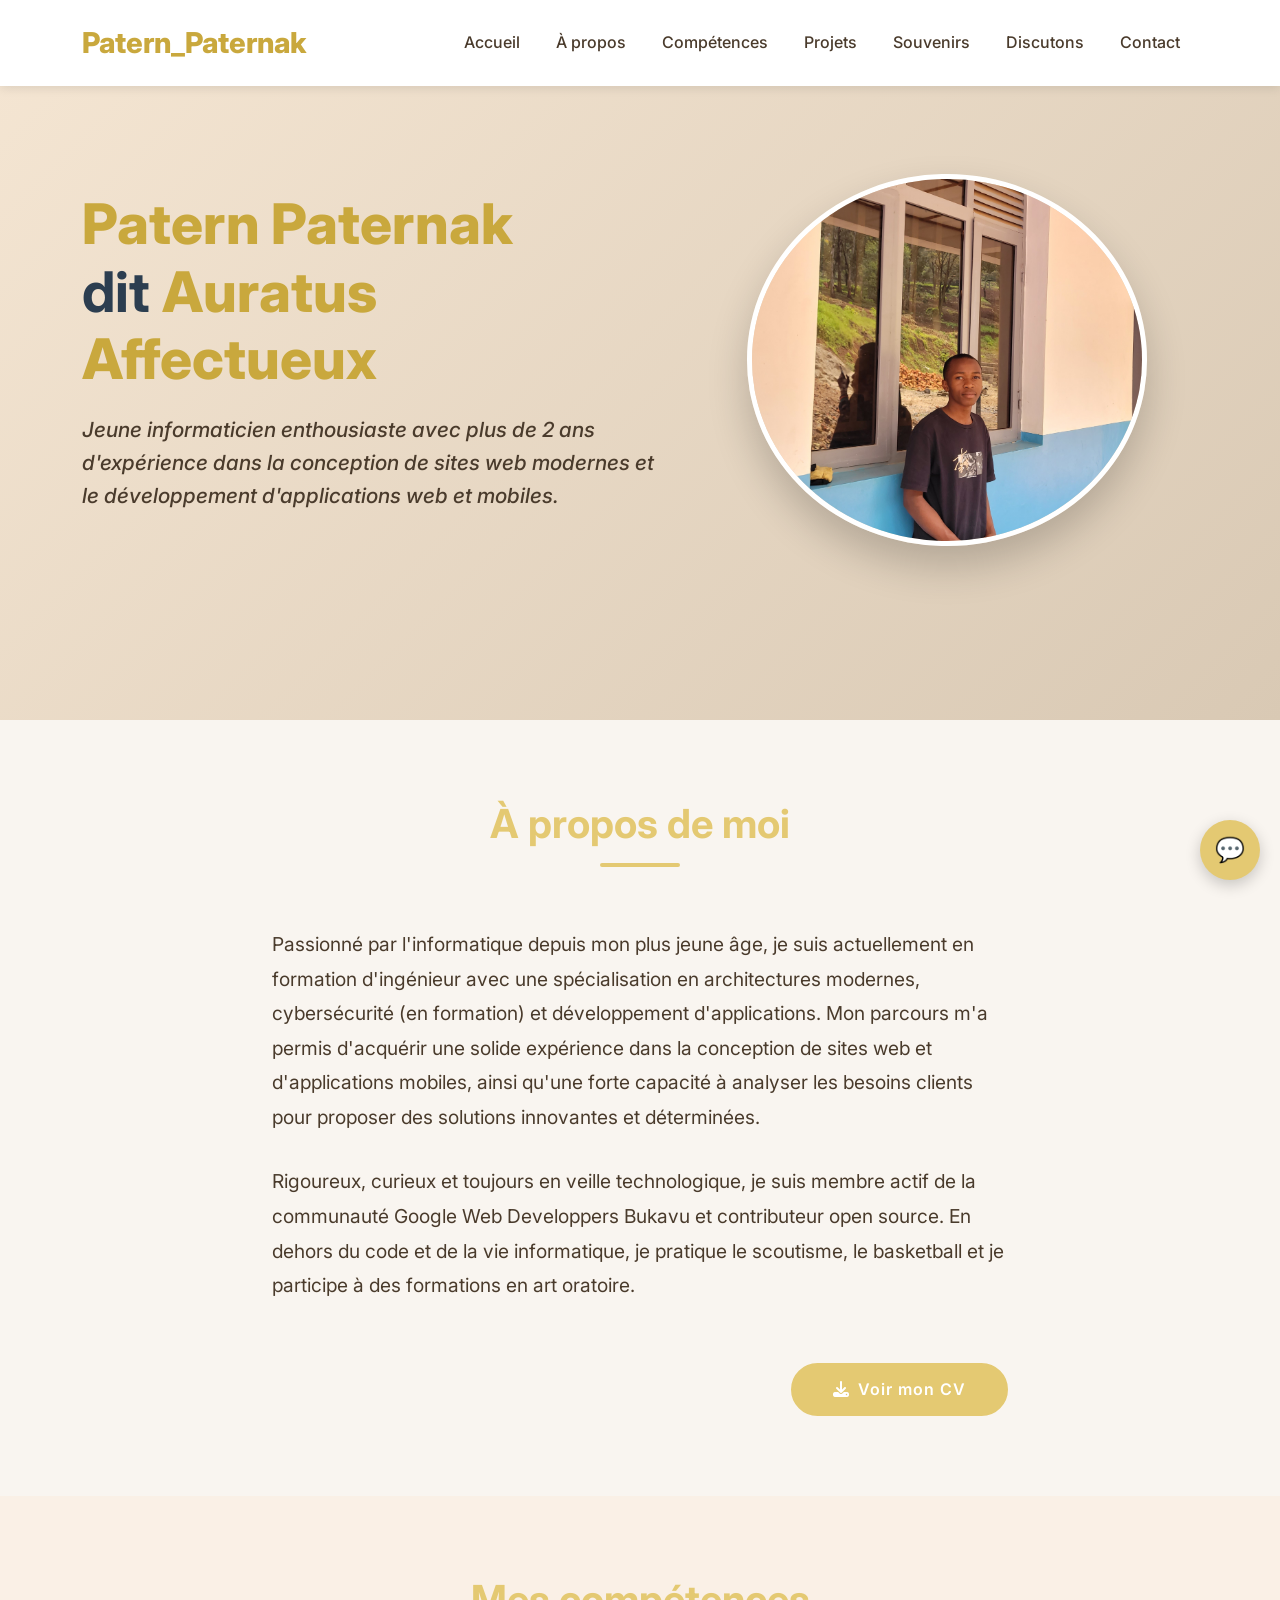
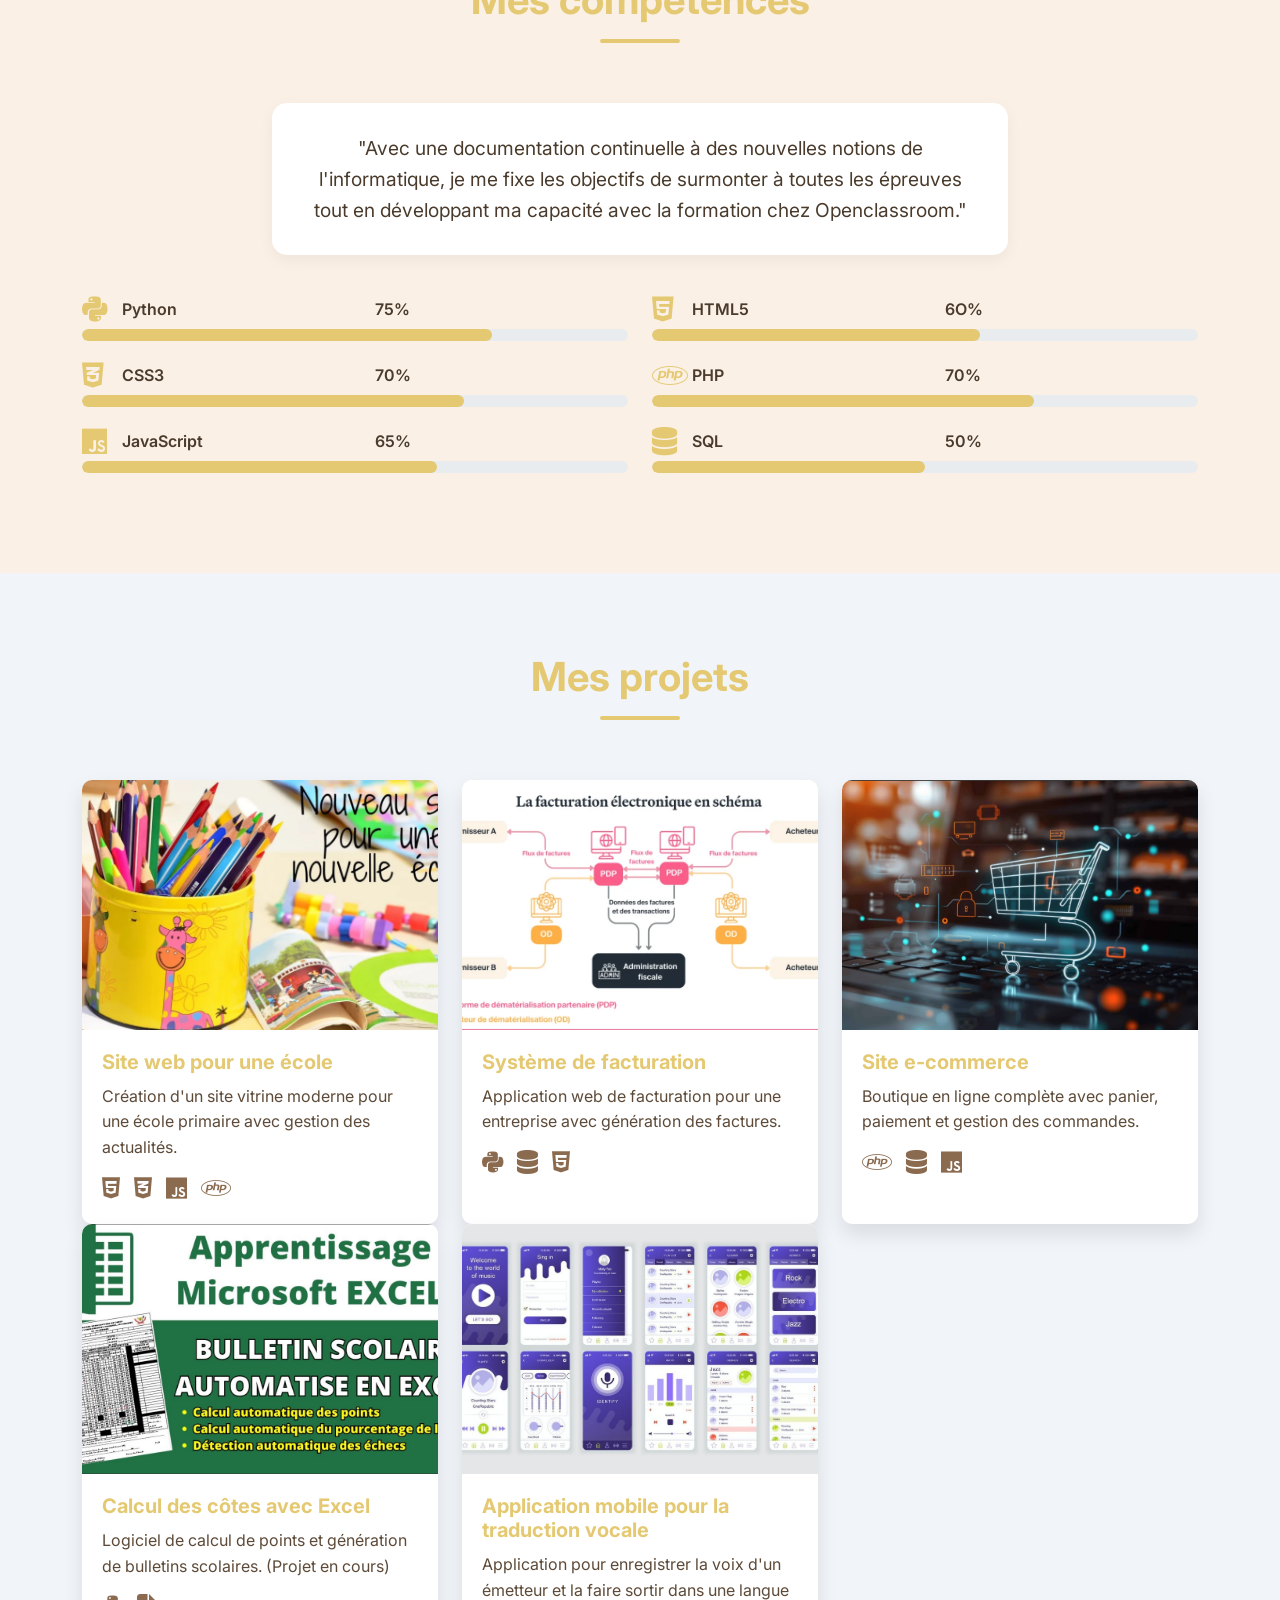
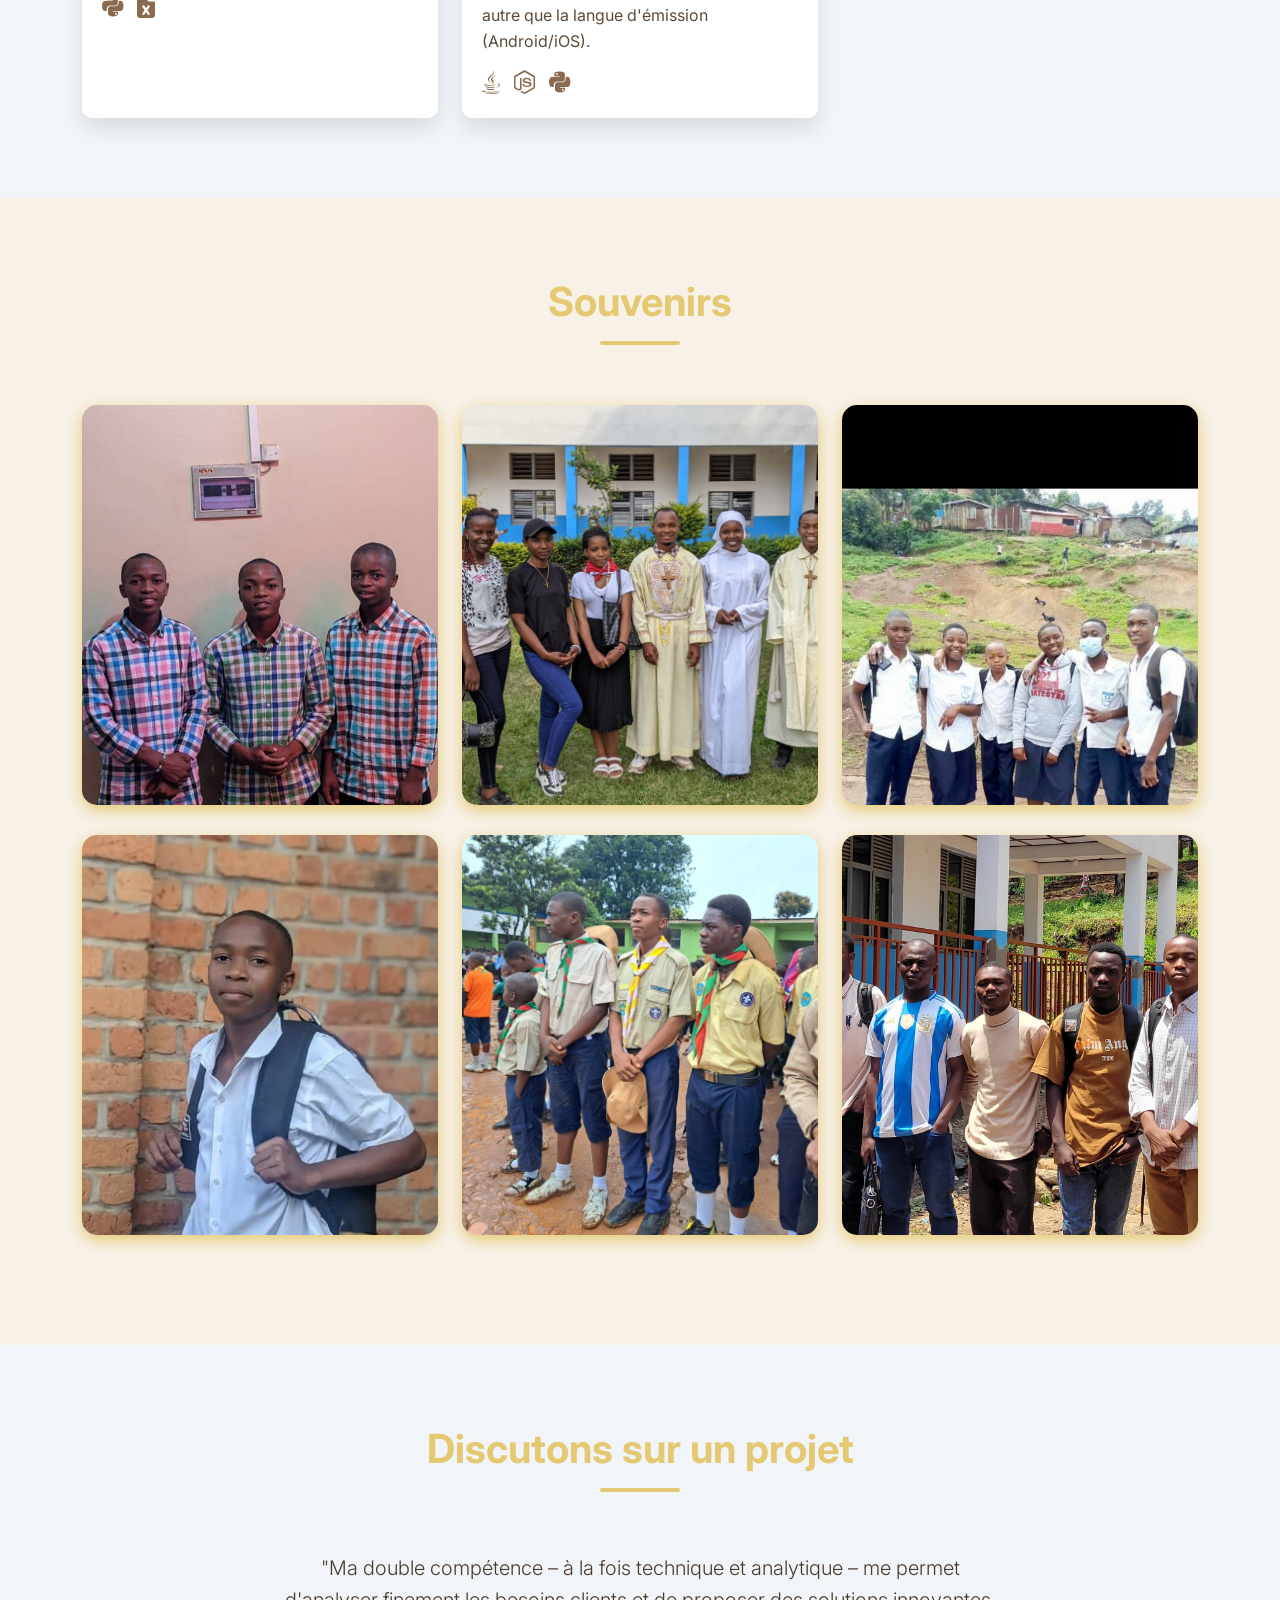
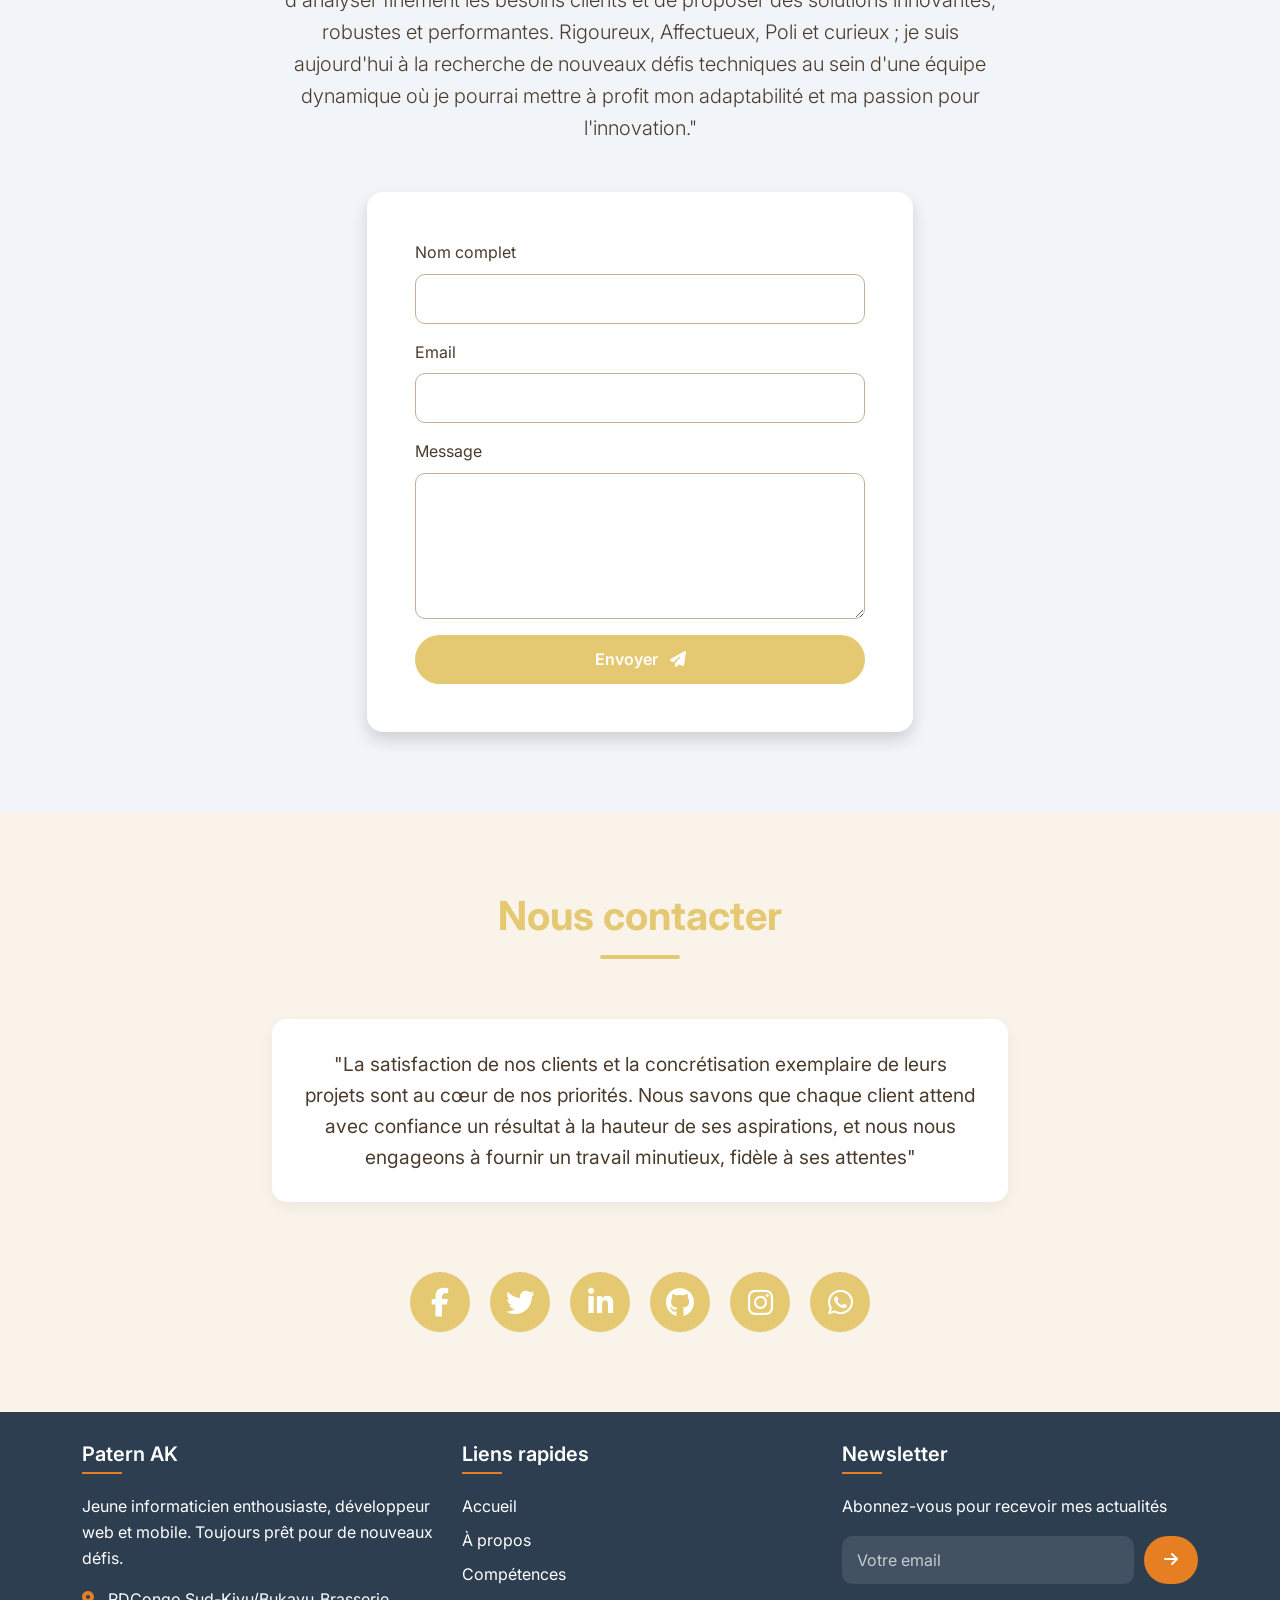
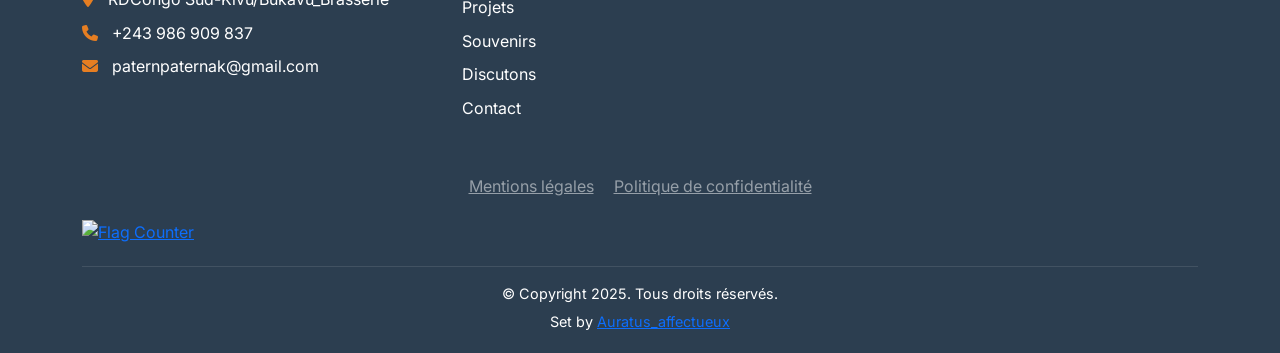
==== index.html @ 5455f9d3 "Add files via upload" ====
<!DOCTYPE html>
<html lang="fr">

<head>
    <meta charset="UTF-8">
    <meta name="viewport" content="width=device-width, initial-scale=1.0">
    <title>Auratus_affectueux</title>
    <!-- Bootstrap CSS -->
    <link href="https://cdn.jsdelivr.net/npm/bootstrap@5.3.0/dist/css/bootstrap.min.css" rel="stylesheet">
    <!-- Font Awesome -->
    <link rel="stylesheet" href="https://cdnjs.cloudflare.com/ajax/libs/font-awesome/6.4.0/css/all.min.css">
    <!-- Google Fonts (Inter) -->
    <link href="https://fonts.googleapis.com/css2?family=Inter:wght@300;400;600;700&display=swap" rel="stylesheet">
    <!-- AOS (Animate on Scroll) -->
    <link href="https://unpkg.com/aos@2.3.1/dist/aos.css" rel="stylesheet">
    <!-- Notre CSS personnalisé -->
    <link rel="stylesheet" href="style.css">
    <link rel="icon" type="image/png" href="gred.png">
    <style>
        /* Ajustement pour le bouton dans la section à propos */
        .apropos-container {
            position: relative;
        }

        .btn-cv-right {
            display: flex;
            justify-content: flex-end;
            margin-top: 30px;
        }

        .btn-cv {
            display: inline-block;
            background: var(--primary);
            color: #fff;
            padding: 12px 40px;
            border-radius: 50px;
            text-decoration: none;
            font-weight: 600;
            letter-spacing: 1px;
            border: 2px solid var(--primary);
            transition: var(--transition);
        }

        .btn-cv:hover {
            background: transparent;
            color: var(--primary);
        }

        /* Styles pour le chatbot */
        #chatbot {
            transition: all 0.3s ease;
        }

        .chat-message {
            margin: 5px;
            padding: 8px;
            border-radius: 10px;
            max-width: 80%;
        }

        .user-message {
            background: #e4c972;
            color: white;
            margin-left: auto;
            text-align: right;
        }

        .ai-message {
            background: #f1f5f9;
            color: #333;
            margin-right: auto;
        }
    </style>
</head>

<body>
    <!-- ===== NAVBAR ===== -->
    <nav class="navbar navbar-expand-lg fixed-top">
        <div class="container">
            <a class="navbar-brand" href="index.html">Patern_Paternak</a>
            <button class="navbar-toggler" type="button" data-bs-toggle="collapse" data-bs-target="#navbarNav">
                <span class="navbar-toggler-icon"></span>
            </button>
            <div class="collapse navbar-collapse" id="navbarNav">
                <ul class="navbar-nav ms-auto">
                    <li class="nav-item"><a class="nav-link" href="#accueil">Accueil</a></li>
                    <li class="nav-item"><a class="nav-link" href="#a-propos">À propos</a></li>
                    <li class="nav-item"><a class="nav-link" href="#competences">Compétences</a></li>
                    <li class="nav-item"><a class="nav-link" href="#projets">Projets</a></li>
                    <li class="nav-item"><a class="nav-link" href="#souvenirs">Souvenirs</a></li>
                    <li class="nav-item"><a class="nav-link" href="#discutons">Discutons</a></li>
                    <li class="nav-item"><a class="nav-link" href="#contact">Contact</a></li>
                </ul>
            </div>
        </div>
    </nav>

    <!-- ===== ACCUEIL ===== -->
    <section id="accueil">
        <div class="container">
            <div class="accueil-content">
                <div class="accueil-text" data-aos="fade-right">
                    <h1><span>Patern Paternak </span><br>dit <span>Auratus Affectueux</span></h1>
                    <p>Jeune informaticien enthousiaste avec plus de 2 ans d'expérience dans la conception de sites web
                        modernes et le développement d'applications web et mobiles.</p>
                </div>
                <div class="accueil-img" data-aos="fade-left">
                    <img src="profile.jpg" alt="Patern AK" class="img-fluid">
                </div>
            </div>
        </div>
    </section>

    <!-- ===== À PROPOS ===== -->
    <section id="a-propos" style="background: #f9f5f0; padding: 80px 0;">
        <div class="container">
            <h2 class="section-title">À propos de moi</h2>
            <div class="row justify-content-center">
                <div class="col-lg-8">
                    <div class="apropos-container" data-aos="fade-up">
                        <p style="font-size: 1.2rem; line-height: 1.8; margin-bottom: 30px;">
                            Passionné par l'informatique depuis mon plus jeune âge, je suis actuellement en formation
                            d'ingénieur avec une spécialisation en architectures modernes, cybersécurité (en formation)
                            et
                            développement d'applications. Mon parcours m'a permis d'acquérir une solide expérience dans
                            la conception de sites web et d'applications mobiles, ainsi qu'une forte capacité à analyser
                            les besoins clients pour proposer des solutions innovantes et déterminées.
                        </p>
                        <p style="font-size: 1.2rem; line-height: 1.8; margin-bottom: 30px;">
                            Rigoureux, curieux et toujours en veille technologique, je suis membre actif de la
                            communauté Google Web Developpers Bukavu et contributeur open source. En dehors du code et
                            de la vie informatique, je
                            pratique le scoutisme, le basketball et je participe à des formations en art oratoire.
                        </p>
                        <!-- Bouton CV aligné à droite -->
                        <div class="btn-cv-right">
                            <a href="moncv.html" class="btn-cv" target="_blank"><i class="fas fa-download me-2"></i>Voir
                                mon CV</a>
                        </div>
                    </div>
                </div>
            </div>
        </div>
    </section>

    <!-- ===== COMPÉTENCES ===== -->
    <section id="competences">
        <div class="container">
            <h2 class="section-title">Mes compétences</h2>
            <div class="row justify-content-center">
                <div class="col-lg-8 text-center" data-aos="fade-down">
                    <p class="competence-quote">
                        "Avec une documentation continuelle à des nouvelles notions de l'informatique, je me fixe les
                        objectifs de surmonter à toutes les épreuves tout en développant ma capacité avec la formation
                        chez Openclassroom."
                    </p>
                </div>
            </div>
            <div class="row">
                <!-- Colonne gauche -->
                <div class="col-md-6">
                    <div class="skill-item" data-aos="fade-up">
                        <div class="skill-info">
                            <i class="fab fa-python"></i>
                            <span>Python</span>
                            <span class="ms-auto">75%</span>
                        </div>
                        <div class="progress">
                            <div class="progress-bar" style="width: 75%"></div>
                        </div>
                    </div>
                    <div class="skill-item" data-aos="fade-up" data-aos-delay="100">
                        <div class="skill-info">
                            <i class="fab fa-css3-alt"></i>
                            <span>CSS3</span>
                            <span class="ms-auto">70%</span>
                        </div>
                        <div class="progress">
                            <div class="progress-bar" style="width: 70%"></div>
                        </div>
                    </div>
                    <div class="skill-item" data-aos="fade-up" data-aos-delay="200">
                        <div class="skill-info">
                            <i class="fab fa-js"></i>
                            <span>JavaScript</span>
                            <span class="ms-auto">65%</span>
                        </div>
                        <div class="progress">
                            <div class="progress-bar" style="width: 65%"></div>
                        </div>
                    </div>
                </div>
                <!-- Colonne droite -->
                <div class="col-md-6">
                    <div class="skill-item" data-aos="fade-up" data-aos-delay="300">
                        <div class="skill-info">
                            <i class="fab fa-html5"></i>
                            <span>HTML5</span>
                            <span class="ms-auto">6O%</span>
                        </div>
                        <div class="progress">
                            <div class="progress-bar" style="width: 60%"></div>
                        </div>
                    </div>
                    <div class="skill-item" data-aos="fade-up" data-aos-delay="400">
                        <div class="skill-info">
                            <i class="fab fa-php"></i>
                            <span>PHP</span>
                            <span class="ms-auto">70%</span>
                        </div>
                        <div class="progress">
                            <div class="progress-bar" style="width: 70%"></div>
                        </div>
                    </div>
                    <div class="skill-item" data-aos="fade-up" data-aos-delay="500">
                        <div class="skill-info">
                            <i class="fas fa-database"></i>
                            <span>SQL</span>
                            <span class="ms-auto">50%</span>
                        </div>
                        <div class="progress">
                            <div class="progress-bar" style="width: 50%"></div>
                        </div>
                    </div>
                </div>
            </div>
        </div>
    </section>

    <!-- ===== PROJETS ===== -->
    <section id="projets" style="background: #f1f5f9;">
        <div class="container">
            <h2 class="section-title">Mes projets</h2>
            <div class="row">
                <!-- Projet 1 -->
                <div class="col-lg-4 col-md-6" data-aos="fade-up">
                    <div class="card">
                        <img src="sitecole.png" class="card-img-top" alt="Site école">
                        <div class="card-body">
                            <h5 class="card-title">Site web pour une école</h5>
                            <p class="card-text">Création d'un site vitrine moderne pour une école primaire avec gestion
                                des actualités.</p>
                            <div class="tech-icons">
                                <i class="fab fa-html5" title="HTML5"></i>
                                <i class="fab fa-css3-alt" title="CSS3"></i>
                                <i class="fab fa-js" title="JavaScript"></i>
                                <i class="fab fa-php" title="PHP"></i>
                            </div>
                        </div>
                    </div>
                </div>
                <!-- Projet 2 -->
                <div class="col-lg-4 col-md-6" data-aos="fade-up" data-aos-delay="100">
                    <div class="card">
                        <img src="facture.png" class="card-img-top" alt="Système facturation">
                        <div class="card-body">
                            <h5 class="card-title">Système de facturation</h5>
                            <p class="card-text">Application web de facturation pour une entreprise avec génération des
                                factures.</p>
                            <div class="tech-icons">
                                <i class="fab fa-python" title="Python"></i>
                                <i class="fas fa-database" title="MySQL"></i>
                                <i class="fab fa-html5" title="HTML5"></i>
                            </div>
                        </div>
                    </div>
                </div>
                <!-- Projet 3 -->
                <div class="col-lg-4 col-md-6" data-aos="fade-up" data-aos-delay="200">
                    <div class="card">
                        <img src="market.png" class="card-img-top" alt="E-commerce">
                        <div class="card-body">
                            <h5 class="card-title">Site e-commerce</h5>
                            <p class="card-text">Boutique en ligne complète avec panier, paiement et gestion des
                                commandes.</p>
                            <div class="tech-icons">
                                <i class="fab fa-php" title="PHP"></i>
                                <i class="fas fa-database" title="MySQL"></i>
                                <i class="fab fa-js" title="JavaScript"></i>
                            </div>
                        </div>
                    </div>
                </div>
                <!-- Projet 4 -->
                <div class="col-lg-4 col-md-6" data-aos="fade-up" data-aos-delay="300">
                    <div class="card">
                        <img src="bullettin.png" class="card-img-top" alt="Logiciel bulletins">
                        <div class="card-body">
                            <h5 class="card-title">Calcul des côtes avec Excel </h5>
                            <p class="card-text">Logiciel de calcul de points et génération de bulletins scolaires.
                                (Projet en cours)</p>
                            <div class="tech-icons">
                                <i class="fab fa-python" title="Python"></i>
                                <i class="fas fa-file-excel" title="Excel"></i>
                            </div>
                        </div>
                    </div>
                </div>
                <!-- Projet 5 -->
                <div class="col-lg-4 col-md-6" data-aos="fade-up" data-aos-delay="400">
                    <div class="card">
                        <img src="mobile.png" class="card-img-top" alt="Application mobile">
                        <div class="card-body">
                            <h5 class="card-title">Application mobile pour la traduction vocale</h5>
                            <p class="card-text">Application pour enregistrer la voix d'un émetteur et la faire sortir
                                dans une langue autre que la langue d'émission (Android/iOS).</p>
                            <div class="tech-icons">
                                <i class="fab fa-java" title="Java"></i>
                                <i class="fab fa-node-js" title="Node.js"></i>
                                <i class="fab fa-python" title="Python"></i>
                            </div>
                        </div>
                    </div>
                </div>
            </div>
        </div>
    </section>

    <!-- ===== SOUVENIRS ===== -->
    <section id="souvenirs">
        <div class="container">
            <h2 class="section-title">Souvenirs</h2>
            <div class="row">
                <!-- Exemple de 6 souvenirs -->
                <div class="col-lg-4 col-md-6" data-aos="zoom-in">
                    <div class="souvenir-item">
                        <img src="souvenir1.jpeg" alt="Souvenir 1" class="img-fluid">
                        <div class="souvenir-caption">
                            <h5>Fête de l'année en famille</h5>
                            <p>3 Janvier 2026</p>
                        </div>
                    </div>
                </div>
                <div class="col-lg-4 col-md-6" data-aos="zoom-in" data-aos-delay="100">
                    <div class="souvenir-item">
                        <img src="souvenir2.jpeg" alt="Souvenir 2" class="img-fluid">
                        <div class="souvenir-caption">
                            <h5>Messe de clôture de l'année 2025 à l'UOB</h5>
                            <p>10 août 2025</p>
                        </div>
                    </div>
                </div>
                <div class="col-lg-4 col-md-6" data-aos="zoom-in" data-aos-delay="200">
                    <div class="souvenir-item">
                        <img src="souvenir3.jpeg" alt="Souvenir 3" class="img-fluid">
                        <div class="souvenir-caption">
                            <h5>Visite à une amie éprouvée</h5>
                            <p>En mars 2024</p>
                        </div>
                    </div>
                </div>
                <div class="col-lg-4 col-md-6" data-aos="zoom-in" data-aos-delay="300">
                    <div class="souvenir-item">
                        <img src="souvenir4.jpeg" alt="Souvenir 4" class="img-fluid">
                        <div class="souvenir-caption">
                            <h5>En terminal à Munzihirwa</h5>
                            <p>Juillet 2024</p>
                        </div>
                    </div>
                </div>
                <div class="col-lg-4 col-md-6" data-aos="zoom-in" data-aos-delay="400">
                    <div class="souvenir-item">
                        <img src="souvenir5.jpeg" alt="Souvenir 5" class="img-fluid">
                        <div class="souvenir-caption">
                            <h5>Avec ma famille Scoute</h5>
                            <p>22 Février 2026</p>
                        </div>
                    </div>
                </div>
                <div class="col-lg-4 col-md-6" data-aos="zoom-in" data-aos-delay="500">
                    <div class="souvenir-item">
                        <img src="souvenir6.jpg" alt="Souvenir 6" class="img-fluid">
                        <div class="souvenir-caption">
                            <h5>Formation en équipe du langage Python</h5>
                            <p>Session de Février</p>
                        </div>
                    </div>
                </div>
            </div>
        </div>
    </section>

    <!-- ===== DISCUTONS D'UN PROJET ===== -->
    <section id="discutons" style="background: #f1f5f9;">
        <div class="container">
            <h2 class="section-title">Discutons sur un projet</h2>
            <div class="row justify-content-center">
                <div class="col-lg-8 text-center" data-aos="fade-down">
                    <p class="lead mb-5 discutons-quote">
                        "Ma double compétence – à la fois technique et analytique – me permet d'analyser finement les
                        besoins clients et de proposer des solutions innovantes, robustes et performantes. Rigoureux,
                        Affectueux, Poli et curieux ; je suis aujourd'hui à la recherche de nouveaux défis techniques au
                        sein d'une équipe dynamique où je pourrai mettre à profit mon adaptabilité et ma passion pour
                        l'innovation."
                    </p>
                </div>
            </div>
            <div class="row justify-content-center">
                <div class="col-lg-6">
                    <!-- Formulaire de contact (Discutons) avec EmailJS -->
                    <form id="contact-form" class="bg-white p-5 rounded-4 shadow" data-aos="fade-up">
                        <div class="mb-3">
                            <label for="name" class="form-label">Nom complet</label>
                            <input type="text" class="form-control" id="name" name="name" required>
                        </div>
                        <div class="mb-3">
                            <label for="email" class="form-label">Email</label>
                            <input type="email" class="form-control" id="email" name="email" required>
                        </div>
                        <div class="mb-3">
                            <label for="message" class="form-label">Message</label>
                            <textarea class="form-control" id="message" name="message" rows="5" required></textarea>
                        </div>
                        <button type="submit" class="btn-submit">Envoyer <i
                                class="fas fa-paper-plane ms-2"></i></button>
                    </form>
                </div>
            </div>
        </div>
    </section>

    <!-- ===== NOUS CONTACTER ===== -->
    <section id="contact">
        <div class="container">
            <h2 class="section-title">Nous contacter</h2>
            <div class="row justify-content-center">
                <div class="col-lg-8 text-center" data-aos="fade-up">
                    <p class="contact-quote">
                        "La satisfaction de nos clients et la concrétisation exemplaire de leurs projets sont au cœur
                        de nos priorités. Nous savons que chaque client attend avec confiance un résultat à la hauteur
                        de ses aspirations, et nous nous engageons à fournir un travail minutieux, fidèle à ses
                        attentes"
                    </p>
                </div>
            </div>
            <div class="social-icons" data-aos="zoom-in">
                <a href="https://www.facebook.com/Patern_dit_auratus_affectueux/" class="social-icon" target="_blank"><i
                        class="fab fa-facebook-f"></i></a>
                <a href="https://x.com/patern62568" class="social-icon" target="_blank"><i
                        class="fab fa-twitter"></i></a>
                <a href="https://www.linkedin.com/in/votre-identifiant/" class="social-icon" target="_blank"><i
                        class="fab fa-linkedin-in"></i></a>
                <a href="https://github.com/Auratusaffectueux/" class="social-icon" target="_blank"><i
                        class="fab fa-github"></i></a>
                <a href="https://www.instagram.com/Auratus_affectueux/" class="social-icon" target="_blank"><i
                        class="fab fa-instagram"></i></a>
                <a href="https://wa.me/243986909837" class="social-icon" target="_blank"><i
                        class="fab fa-whatsapp"></i></a>
            </div>
        </div>
    </section>

    <!-- ===== FOOTER ===== -->
    <footer>
        <div class="container">
            <div class="row">
                <div class="col-lg-4 col-md-6 footer-widget">
                    <h5>Patern AK</h5>
                    <p>Jeune informaticien enthousiaste, développeur web et mobile. Toujours prêt pour de nouveaux
                        défis.</p>
                    <ul>
                        <li><i class="fas fa-map-marker-alt"></i> RDCongo Sud-Kivu/Bukavu_Brasserie</li>
                        <li><i class="fas fa-phone"></i> +243 986 909 837</li>
                        <li><i class="fas fa-envelope"></i> paternpaternak@gmail.com</li>
                    </ul>
                </div>
                <div class="col-lg-4 col-md-6 footer-widget">
                    <h5>Liens rapides</h5>
                    <ul>
                        <li><a href="#accueil">Accueil</a></li>
                        <li><a href="#a-propos">À propos</a></li>
                        <li><a href="#competences">Compétences</a></li>
                        <li><a href="#projets">Projets</a></li>
                        <li><a href="#souvenirs">Souvenirs</a></li>
                        <li><a href="#discutons">Discutons</a></li>
                        <li><a href="#contact">Contact</a></li>
                    </ul>
                </div>
                <div class="col-lg-4 col-md-6 footer-widget">
                    <h5>Newsletter</h5>
                    <p>Abonnez-vous pour recevoir mes actualités</p>
                    <!-- Formulaire newsletter avec EmailJS -->
                    <form id="newsletter-form" class="newsletter-form">
                        <input type="email" name="email" class="form-control" placeholder="Votre email" required>
                        <button type="submit"><i class="fas fa-arrow-right"></i></button>
                    </form>
                </div>
            </div>
            <div class="row mt-3">
                <div class="col-12 text-center">
                    <a href="mentions.html" class="text-white-50 me-3">Mentions légales</a>
                    <a href="politique.html" class="text-white-50">Politique de confidentialité</a>
                </div>
                <div style="margin-top: 20px;">
                    <a href="https://info.flagcounter.com/Aq7z">
                        <img src="https://s01.flagcounter.com/count/Aq7z/bg_FFFFFF/txt_000000/border_CCCCCC/columns_8/maxflags_250/viewers_0/labels_0/pageviews_0/flags_0/percent_0/"
                            alt="Flag Counter" border="0">
                    </a>
                </div>
            </div>
            <div class="copyright">
                <p>&copy; Copyright 2025. Tous droits réservés.</p>
                <p>Set by <a href="https://www.facebook.com/Patern_Dit_auratus_affectueux/"
                        target="_blank">Auratus_affectueux</a></p>
            </div>
        </div>
    </footer>

    <!-- Scripts -->
    <script src="https://cdn.jsdelivr.net/npm/bootstrap@5.3.0/dist/js/bootstrap.bundle.min.js"></script>
    <script src="https://unpkg.com/aos@2.3.1/dist/aos.js"></script>
    <script src="https://code.jquery.com/jquery-3.6.0.min.js"></script>
    <script src="script.js"></script>
    <script>
        AOS.init({
            duration: 1000,
            once: true
        });
    </script>

    <!-- Scripts EmailJS -->
    <script type="text/javascript" src="https://cdn.jsdelivr.net/npm/@emailjs/browser@4/dist/email.min.js"></script>
    <script type="text/javascript">
        // Initialisation avec votre clé publique
        (function () {
            emailjs.init("B96MThXW8h-oKP7j7");
        })();

        // --- Formulaire de contact (Discutons) ---
        document.getElementById('contact-form').addEventListener('submit', function (event) {
            event.preventDefault();
            emailjs.sendForm('service_fgiq301', 'template_4zop38h', this)
                .then(function (response) {
                    alert('Message envoyé avec succès !');
                    document.getElementById('contact-form').reset();
                }, function (error) {
                    alert('Une erreur est survenue. Veuillez réessayer.');
                    console.log(error);
                });
        });

        // --- Formulaire de newsletter ---
        document.getElementById('newsletter-form').addEventListener('submit', function (event) {
            event.preventDefault();
            emailjs.sendForm('service_fgiq301', 'template_dcys279', this)
                .then(function (response) {
                    alert('Inscription réussie ! Merci.');
                    document.getElementById('newsletter-form').reset();
                }, function (error) {
                    alert('Erreur lors de l\'inscription. Veuillez réessayer.');
                    console.log(error);
                });
        });
    </script>

    <!-- ===== ASSISTANT IA AVEC CLOUDFLARE ===== -->

    <!-- Interface du chatbot Cloudflare -->
    <div id="chatbot"
        style="position: fixed; bottom: 20px; right: 20px; width: 320px; background: white; border: 1px solid #ccc; border-radius: 10px; box-shadow: 0 5px 15px rgba(0,0,0,0.2); display: none; z-index: 9999;">
        <div style="background: #e4c972; color: white; padding: 12px; border-radius: 10px 10px 0 0; cursor: pointer; display: flex; justify-content: space-between; align-items: center;"
            onclick="toggleChat()">
            <span>💬 Assistant IA</span>
            <span
                style="font-size: 12px; background: rgba(255,255,255,0.2); padding: 2px 8px; border-radius: 12px;">Cloudflare</span>
        </div>
        <div id="chat-messages" style="height: 300px; overflow-y: auto; padding: 10px; background: #f9f9f9;"></div>
        <div style="display: flex; padding: 10px; border-top: 1px solid #ddd;">
            <input type="text" id="chat-input" placeholder="Posez votre question..."
                style="flex: 1; padding: 8px; border: 1px solid #ccc; border-radius: 20px; margin-right: 5px;">
            <button onclick="sendMessage()"
                style="background: #e4c972; color: white; border: none; border-radius: 50%; width: 40px; height: 40px; cursor: pointer;">➤</button>
        </div>
    </div>

    <!-- Bouton pour ouvrir le chat -->
    <button onclick="toggleChat()"
        style="position: fixed; bottom: 20px; right: 20px; background: #e4c972; color: white; border: none; border-radius: 50%; width: 60px; height: 60px; font-size: 24px; cursor: pointer; box-shadow: 0 5px 15px rgba(0,0,0,0.2); z-index: 9998;">💬</button>

    <script>
        function toggleChat() {
            var chat = document.getElementById('chatbot');
            chat.style.display = chat.style.display === 'none' ? 'block' : 'none';
        }

        async function sendMessage() {
            var input = document.getElementById('chat-input');
            var message = input.value.trim();
            if (!message) return;

            var messagesDiv = document.getElementById('chat-messages');

            // Afficher le message de l'utilisateur
            messagesDiv.innerHTML += `<div style="text-align: right; margin: 5px;"><div style="background: #e4c972; color: white; padding: 8px 12px; border-radius: 15px 15px 0 15px; display: inline-block; max-width: 80%;"><strong>Vous:</strong> ${message}</div></div>`;
            input.value = '';

            // Afficher un indicateur de chargement
            messagesDiv.innerHTML += `<div id="loading" style="text-align: left; margin: 5px;"><div style="background: #f1f5f9; color: #666; padding: 8px 12px; border-radius: 15px 15px 15px 0; display: inline-block;">IA réfléchit...</div></div>`;
            messagesDiv.scrollTop = messagesDiv.scrollHeight;

            try {
                // --- CONFIGURATION CLOUDFLARE (avec vos identifiants) ---
                const CF_ACCOUNT_ID = '8ccefe764ffda434f7fbe0198a8f99d4';
                const CF_GATEWAY_ID = 'auratus';

                // --- VOTRE CLÉ API OPENAI ---
                const OPENAI_API_KEY = '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';

                // Construction de l'URL Cloudflare
                const CLOUDFLARE_URL = `https://gateway.ai.cloudflare.com/v1/${CF_ACCOUNT_ID}/${CF_GATEWAY_ID}/compat/chat/completions`;

                console.log('Tentative de connexion à:', CLOUDFLARE_URL);

                const response = await fetch(CLOUDFLARE_URL, {
                    method: 'POST',
                    headers: {
                        'Content-Type': 'application/json',
                        'Authorization': `Bearer ${OPENAI_API_KEY}`
                    },
                    body: JSON.stringify({
                        model: 'openai/gpt-3.5-turbo',
                        messages: [
                            {
                                role: 'system',
                                content: 'Vous êtes un assistant utile pour le portfolio de Patern Paternak (Auratus Affectueux), un développeur web et mobile congolais. Répondez de manière concise et professionnelle.'
                            },
                            { role: 'user', content: message }
                        ],
                        max_tokens: 200,
                        temperature: 0.7
                    })
                });

                // Supprimer l'indicateur de chargement
                document.getElementById('loading')?.remove();

                if (!response.ok) {
                    const errorText = await response.text();
                    console.error('Erreur API Cloudflare:', response.status, errorText);
                    throw new Error(`Erreur API: ${response.status}`);
                }

                const data = await response.json();
                var reply = data.choices[0].message.content;

                // Afficher la réponse
                messagesDiv.innerHTML += `<div style="text-align: left; margin: 5px;"><div style="background: #f1f5f9; color: #333; padding: 8px 12px; border-radius: 15px 15px 15px 0; display: inline-block; max-width: 80%;"><strong>IA:</strong> ${reply}</div></div>`;

            } catch (error) {
                // Supprimer l'indicateur de chargement
                document.getElementById('loading')?.remove();

                console.error('Erreur attrapée:', error);
                messagesDiv.innerHTML += `<div style="text-align: center; margin: 5px; color: #dc3545; font-style: italic;">❌ Erreur : impossible de contacter l'IA. Détail: ${error.message}</div>`;
            }

            messagesDiv.scrollTop = messagesDiv.scrollHeight;
        }
    </script>

</body>

</html>
---- style.css ----
/* ===== VARIABLES ===== */
:root {
    --primary: #e4c972;
    /* Jaune doré (couleur principale) */
    --primary-dark: #c9a83d;
    /* Version plus foncée pour les textes importants */
    --secondary: #e67e22;
    /* Terracotta (accent) */
    --dark: #4a3b2c;
    /* Brun foncé pour le texte */
    --light: #faf0e6;
    /* Beige très clair pour le fond */
    --transition: all 0.3s ease;
}

/* ===== RESET & BASE ===== */
* {
    margin: 0;
    padding: 0;
    box-sizing: border-box;
}

body {
    font-family: 'Inter', 'Poppins', sans-serif;
    background-color: var(--light);
    color: var(--dark);
    overflow-x: hidden;
    line-height: 1.6;
}

h1,
h2,
h3,
h4,
h5,
h6 {
    font-weight: 600;
    color: #2c3e50;
    /* Brun soutenu pour les titres */
}

section {
    padding: 80px 0;
    position: relative;
}

.section-title {
    text-align: center;
    margin-bottom: 60px;
    font-size: 2.5rem;
    font-weight: 700;
    color: var(--primary);
    position: relative;
}

.section-title::after {
    content: '';
    display: block;
    width: 80px;
    height: 4px;
    background: var(--primary);
    margin: 15px auto 0;
    border-radius: 2px;
}

/* ===== NAVBAR ===== */
.navbar {
    background-color: #fff;
    box-shadow: 0 2px 10px rgba(0, 0, 0, 0.1);
    padding: 15px 0;
}

.navbar-brand {
    font-weight: 800;
    color: var(--primary-dark) !important;
    font-size: 1.8rem;
}

.nav-link {
    color: var(--dark) !important;
    font-weight: 500;
    margin: 0 10px;
    transition: var(--transition);
    position: relative;
}

.nav-link:hover {
    color: var(--primary) !important;
}

.nav-link::after {
    content: '';
    position: absolute;
    bottom: -5px;
    left: 0;
    width: 0;
    height: 2px;
    background: var(--primary);
    transition: var(--transition);
}

.nav-link:hover::after {
    width: 100%;
}

.navbar-toggler {
    border: none;
    font-size: 1.5rem;
}

.navbar-toggler:focus {
    box-shadow: none;
}

/* ===== ACCUEIL ===== */
#accueil {
    min-height: 80vh;
    display: flex;
    align-items: center;
    background: linear-gradient(135deg, #f5e6d3 0%, #d9c9b4 100%);
    padding-top: 80px;
}

.accueil-content {
    display: flex;
    align-items: center;
    justify-content: space-between;
    flex-wrap: wrap;
}

.accueil-text {
    flex: 1 1 50%;
    padding-right: 30px;
}

.accueil-text h1 {
    font-size: 3.5rem;
    font-weight: 700;
    margin-bottom: 20px;
    animation: fadeInLeft 1s ease;
}

.accueil-text h1 span {
    color: var(--primary-dark);
    font-weight: 800;
}

.accueil-text p {
    font-size: 1.3rem;
    font-style: italic;
    font-weight: 500;
    animation: fadeInLeft 1.2s ease;
}

.accueil-img {
    flex: 1 1 40%;
    text-align: center;
    animation: fadeInRight 1s ease;
}

.accueil-img img {
    width: 100%;
    max-width: 400px;
    border-radius: 50%;
    box-shadow: 0 20px 40px rgba(0, 0, 0, 0.2);
    transition: var(--transition);
    border: 5px solid #fff;
}

.accueil-img img:hover {
    transform: scale(1.05);
    box-shadow: 0 25px 50px var(--primary);
}

/* ===== À PROPOS ===== */
#a-propos {
    background: #f8f2e9;
}

/* ===== COMPÉTENCES ===== */
#competences {
    background: #faf0e6;
}

.competence-quote {
    font-size: 1.2rem;
    margin-bottom: 40px;
    background: #fff;
    padding: 30px;
    border-radius: 15px;
    box-shadow: 0 5px 15px rgba(0, 0, 0, 0.05);
    color: var(--dark);
}

.skill-item {
    margin-bottom: 20px;
    animation: fadeInUp 0.8s ease;
}

.skill-info {
    display: flex;
    align-items: center;
    margin-bottom: 5px;
}

.skill-info i {
    font-size: 1.8rem;
    width: 30px;
    color: var(--primary);
}

.skill-info span {
    font-weight: 600;
    margin-left: 10px;
    flex: 1;
}

.progress {
    height: 12px;
    border-radius: 20px;
    background-color: #e9ecef;
    overflow: hidden;
}

.progress-bar {
    background-color: var(--primary);
    border-radius: 10px;
    transition: width 1.5s ease;
}

.btn-cv {
    display: inline-block;
    background: var(--primary);
    color: #fff;
    padding: 12px 40px;
    border-radius: 50px;
    text-decoration: none;
    font-weight: 600;
    letter-spacing: 1px;
    margin-top: 30px;
    border: 2px solid var(--primary);
    transition: var(--transition);
}

.btn-cv:hover {
    background: transparent;
    color: var(--primary);
}

/* ===== PROJETS ===== */
#projets {
    background: #f5efe7;
}

.card {
    border: none;
    border-radius: 10px;
    overflow: hidden;
    box-shadow: 0 10px 20px rgba(0, 0, 0, 0.1);
    transition: var(--transition);
    height: 100%;
    background: #fff;
}

.card:hover {
    transform: translateY(-15px);
    box-shadow: 0 20px 40px var(--primary);
}

.card-img-top {
    height: 250px;
    object-fit: cover;
    transition: var(--transition);
}

.card:hover .card-img-top {
    transform: scale(1.1);
}

.card-body {
    padding: 20px;
}

.card-title {
    font-weight: 700;
    margin-bottom: 10px;
    color: var(--primary);
}

.card-text {
    color: #5d4a38;
    margin-bottom: 15px;
}

.tech-icons i {
    font-size: 1.5rem;
    margin-right: 10px;
    color: #8b6b4f;
    transition: var(--transition);
}

.tech-icons i:hover {
    color: var(--secondary);
    transform: scale(1.2);
}

/* ===== SOUVENIRS ===== */
#souvenirs {
    background: #f7f1e8;
}

.souvenir-item {
    position: relative;
    border-radius: 15px;
    overflow: hidden;
    box-shadow: 0 5px 15px var(--primary);
    margin-bottom: 30px;
    cursor: pointer;
}

.souvenir-item img {
    width: 100%;
    height: 400px;
    object-fit: cover;
    transition: var(--transition);
}

.souvenir-item:hover img {
    transform: scale(1.1);
}

.souvenir-caption {
    position: absolute;
    bottom: -100%;
    left: 0;
    width: 100%;
    background: var(--primary);
    color: #fff;
    padding: 15px;
    text-align: center;
    transition: var(--transition);
}

.souvenir-item:hover .souvenir-caption {
    bottom: 0;
}

.souvenir-caption h5 {
    margin-bottom: 5px;
    font-weight: 600;
}

.souvenir-caption p {
    margin: 0;
    font-size: 0.9rem;
}

/* ===== DISCUTONS ===== */
#discutons {
    background: #f3ede5;
    /* Nuance plus chaude */
}

/* ===== FORMULAIRES ===== */
.form-control,
.form-select {
    border-radius: 10px;
    border: 1px solid #c4ae9a;
    padding: 12px 15px;
    transition: var(--transition);
}

.form-control:focus,
.form-select:focus {
    border-color: var(--primary);
    box-shadow: 0 0 0 0.2rem var(--primary);
}

.btn-submit {
    background: var(--primary);
    color: #fff;
    border: none;
    padding: 12px 30px;
    border-radius: 50px;
    font-weight: 600;
    transition: var(--transition);
    width: 100%;
}

.btn-submit:hover {
    background: var(--primary-dark);
    transform: translateY(-3px);
    box-shadow: 0 5px 15px var(--primary);
}

/* ===== CONTACT ===== */
#contact {
    background: #f9f3ea;
}

.contact-quote {
    font-size: 1.2rem;
    margin-bottom: 40px;
    background: #fff;
    padding: 30px;
    border-radius: 15px;
    box-shadow: 0 5px 15px rgba(0, 0, 0, 0.05);
    color: var(--dark);
}

.social-icons {
    display: flex;
    justify-content: center;
    gap: 20px;
    margin-top: 30px;
    flex-wrap: wrap;
}

.social-icon {
    display: inline-flex;
    align-items: center;
    justify-content: center;
    width: 60px;
    height: 60px;
    background: var(--primary);
    color: #fff;
    border-radius: 50%;
    font-size: 1.8rem;
    transition: var(--transition);
    text-decoration: none;
}

.social-icon:hover {
    background: #fff;
    color: var(--primary);
    transform: translateY(-5px);
    box-shadow: 0 5px 15px var(--primary);
}

/* ===== FOOTER ===== */
footer {
    background: #2c3e50;
    color: #fff;
    padding: 30px 0 15px;
}

.footer-widget {
    margin-bottom: 20px;
}

.footer-widget h5 {
    color: #fff;
    margin-bottom: 20px;
    position: relative;
    padding-bottom: 8px;
}

.footer-widget h5::after {
    content: '';
    position: absolute;
    bottom: 0;
    left: 0;
    width: 40px;
    height: 2px;
    background: var(--secondary);
}

.footer-widget ul {
    list-style: none;
    padding: 0;
}

.footer-widget ul li {
    margin-bottom: 8px;
}

.footer-widget ul li i {
    margin-right: 10px;
    color: var(--secondary);
}

.footer-widget a {
    color: #fff;
    text-decoration: none;
    transition: var(--transition);
}

.footer-widget a:hover {
    color: var(--secondary);
    padding-left: 5px;
}

.copyright {
    text-align: center;
    margin-top: 20px;
    padding-top: 15px;
    border-top: 1px solid rgba(255, 255, 255, 0.1);
}

.copyright p {
    margin-bottom: 5px;
    font-size: 0.9rem;
}

/* ===== NEWSLETTER ===== */
.newsletter-form {
    display: flex;
    gap: 10px;
}

.newsletter-form input {
    flex: 1;
    background: rgba(255, 255, 255, 0.1);
    border: none;
    color: #fff;
}

.newsletter-form input::placeholder {
    color: rgba(255, 255, 255, 0.7);
}

.newsletter-form button {
    background: var(--secondary);
    border: none;
    color: #fff;
    padding: 0 20px;
    border-radius: 30px;
    transition: var(--transition);
}

.newsletter-form button:hover {
    background: var(--primary-dark);
}

/* ===== ANIMATIONS ===== */
@keyframes fadeInLeft {
    from {
        opacity: 0;
        transform: translateX(-50px);
    }

    to {
        opacity: 1;
        transform: translateX(0);
    }
}

@keyframes fadeInRight {
    from {
        opacity: 0;
        transform: translateX(50px);
    }

    to {
        opacity: 1;
        transform: translateX(0);
    }
}

@keyframes fadeInUp {
    from {
        opacity: 0;
        transform: translateY(50px);
    }

    to {
        opacity: 1;
        transform: translateY(0);
    }
}

/* ===== RESPONSIVE ===== */
@media (max-width: 991px) {
    .accueil-text h1 {
        font-size: 2.5rem;
    }

    .accueil-text p {
        font-size: 1.1rem;
    }
}

@media (max-width: 768px) {
    .accueil-content {
        flex-direction: column-reverse;
        text-align: center;
    }

    .accueil-text {
        padding-right: 0;
        margin-top: 40px;
    }

    .accueil-text h1 {
        font-size: 2rem;
    }

    .accueil-img img {
        max-width: 280px;
    }

    .section-title {
        font-size: 2rem;
    }

    .social-icons {
        gap: 15px;
    }

    .social-icon {
        width: 50px;
        height: 50px;
        font-size: 1.5rem;
    }
}
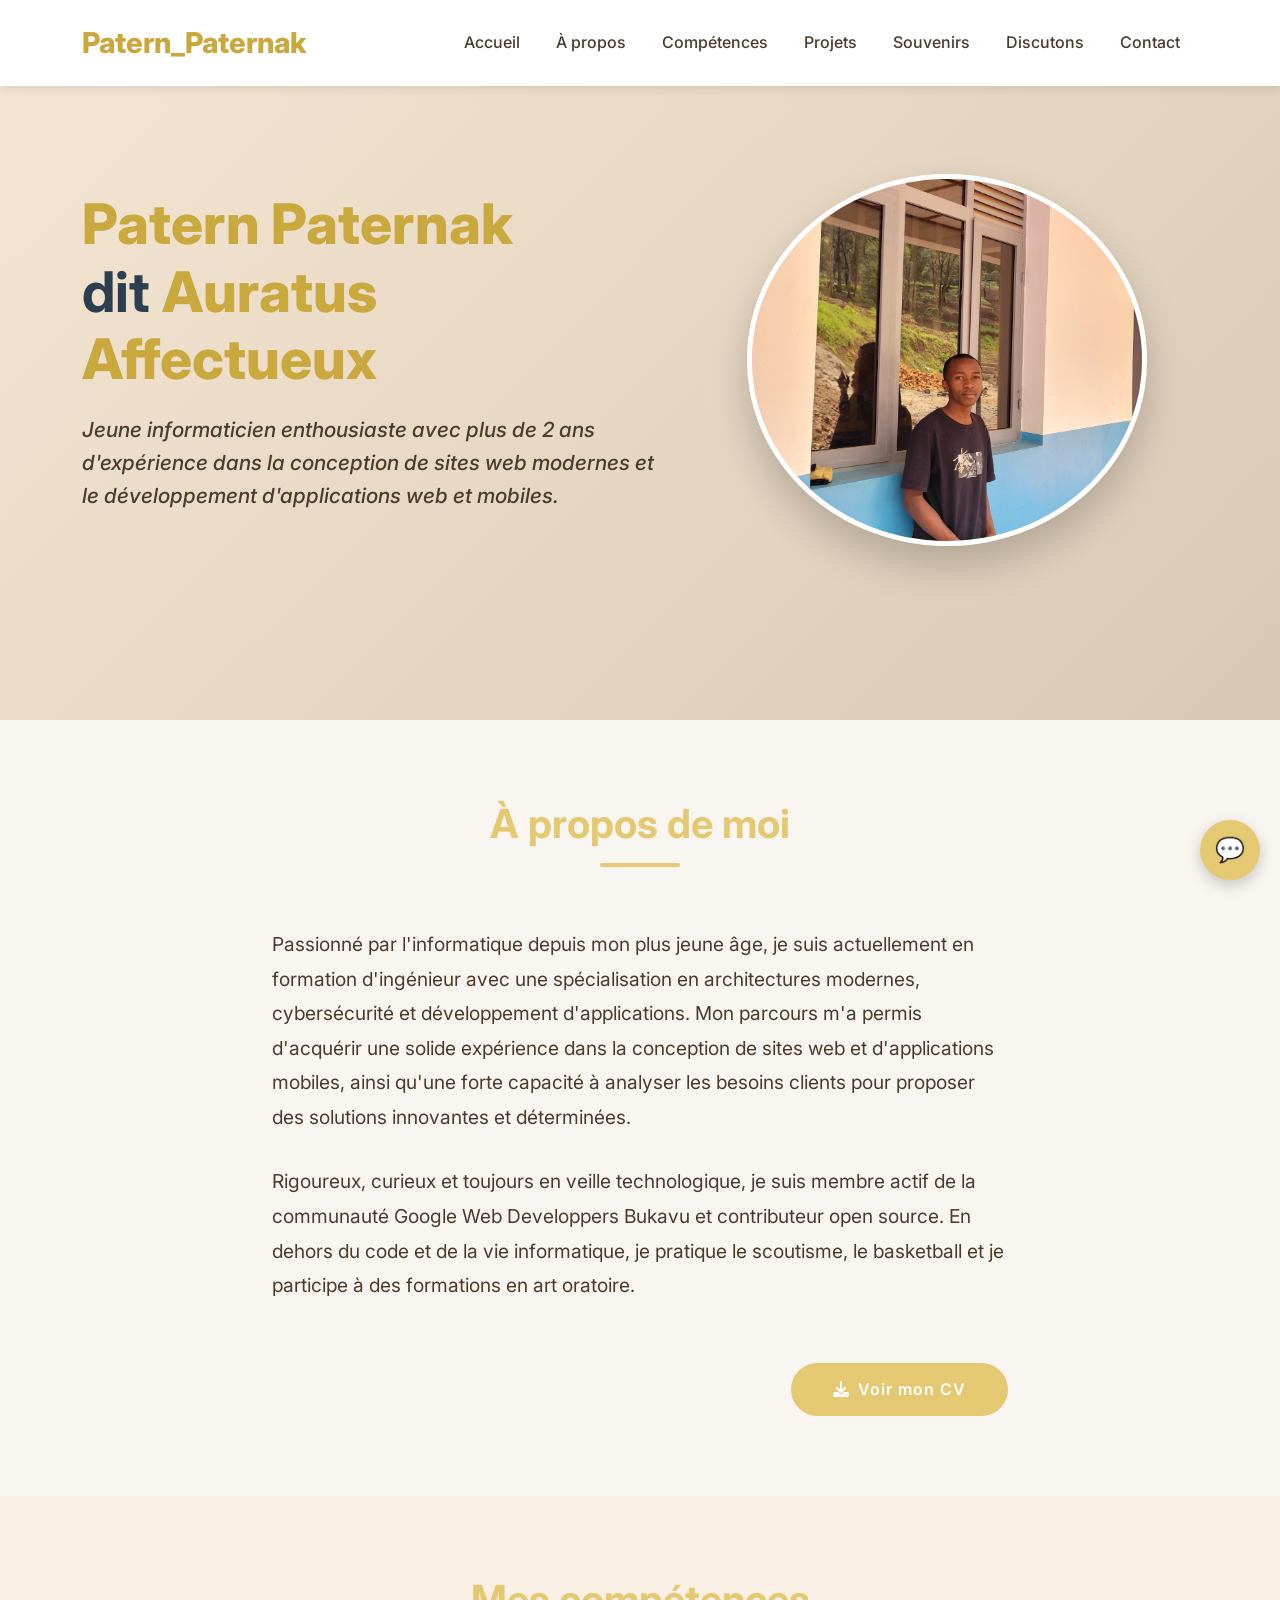
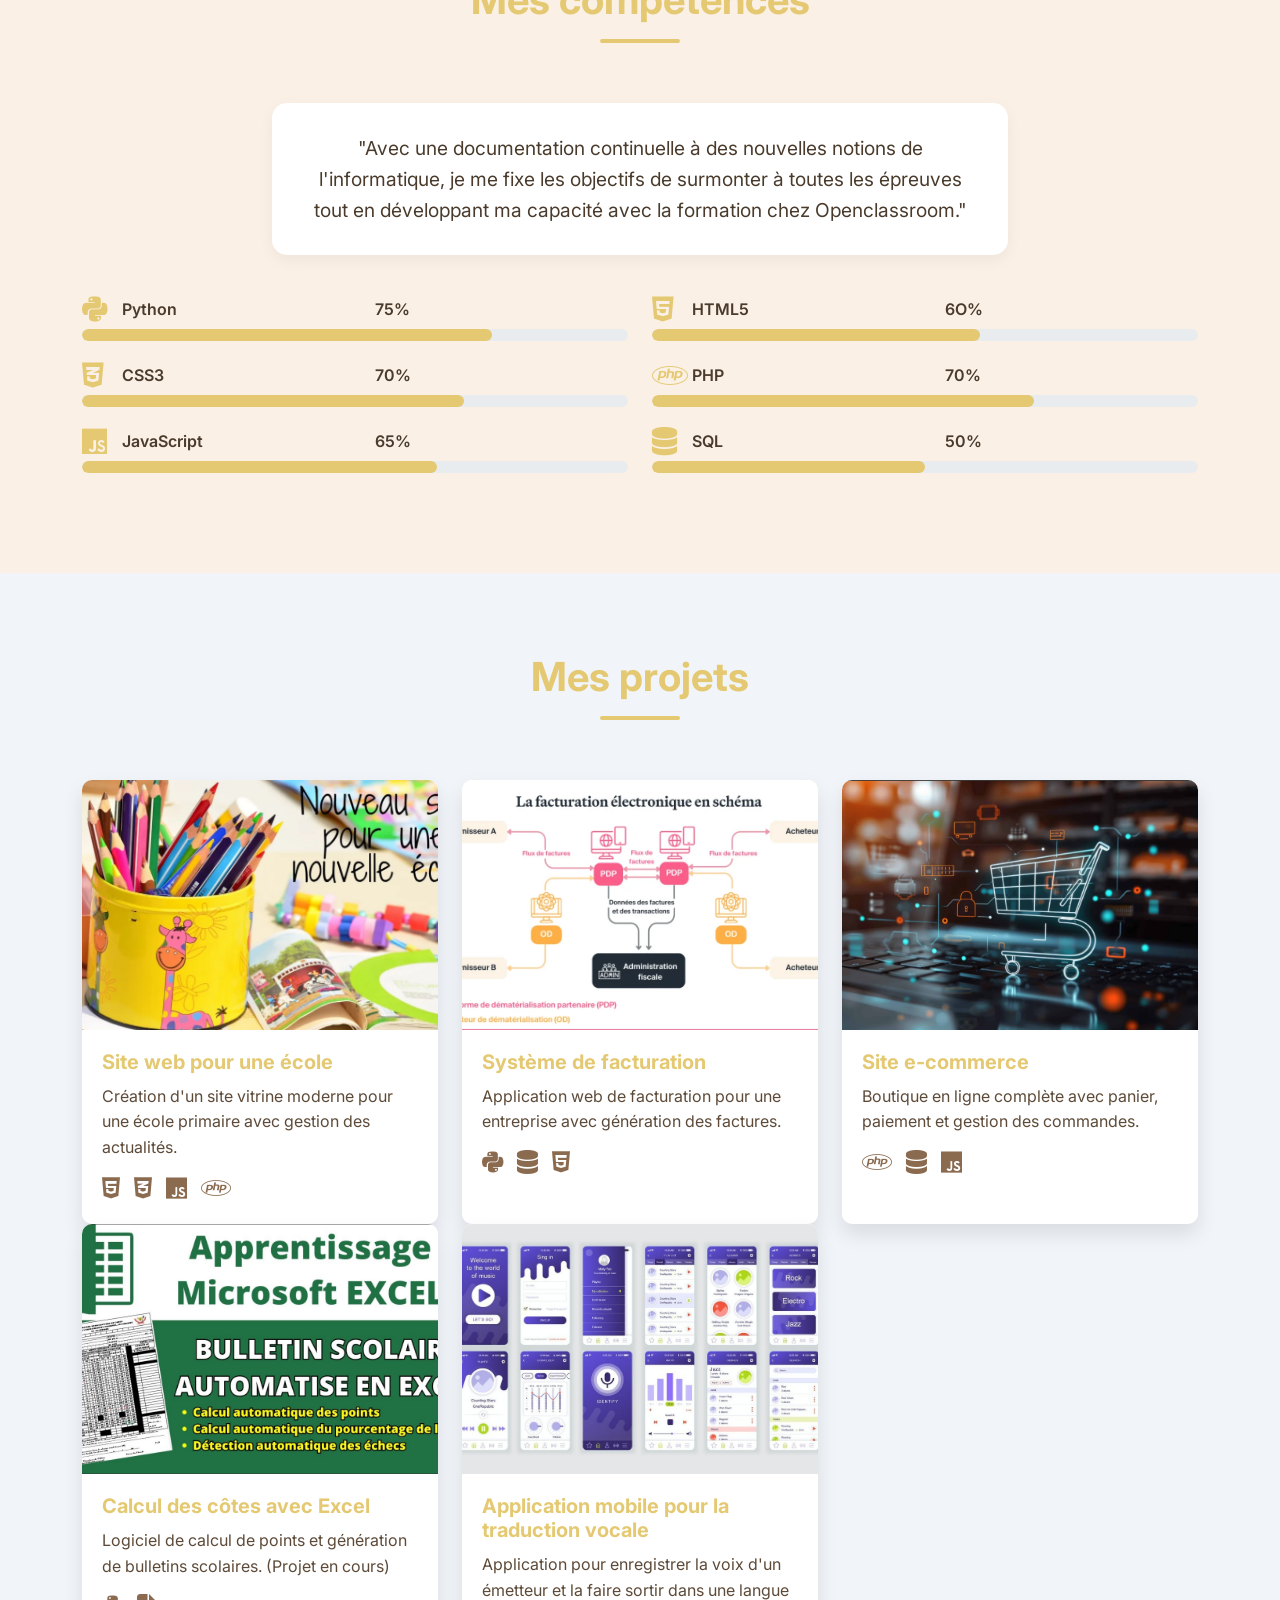
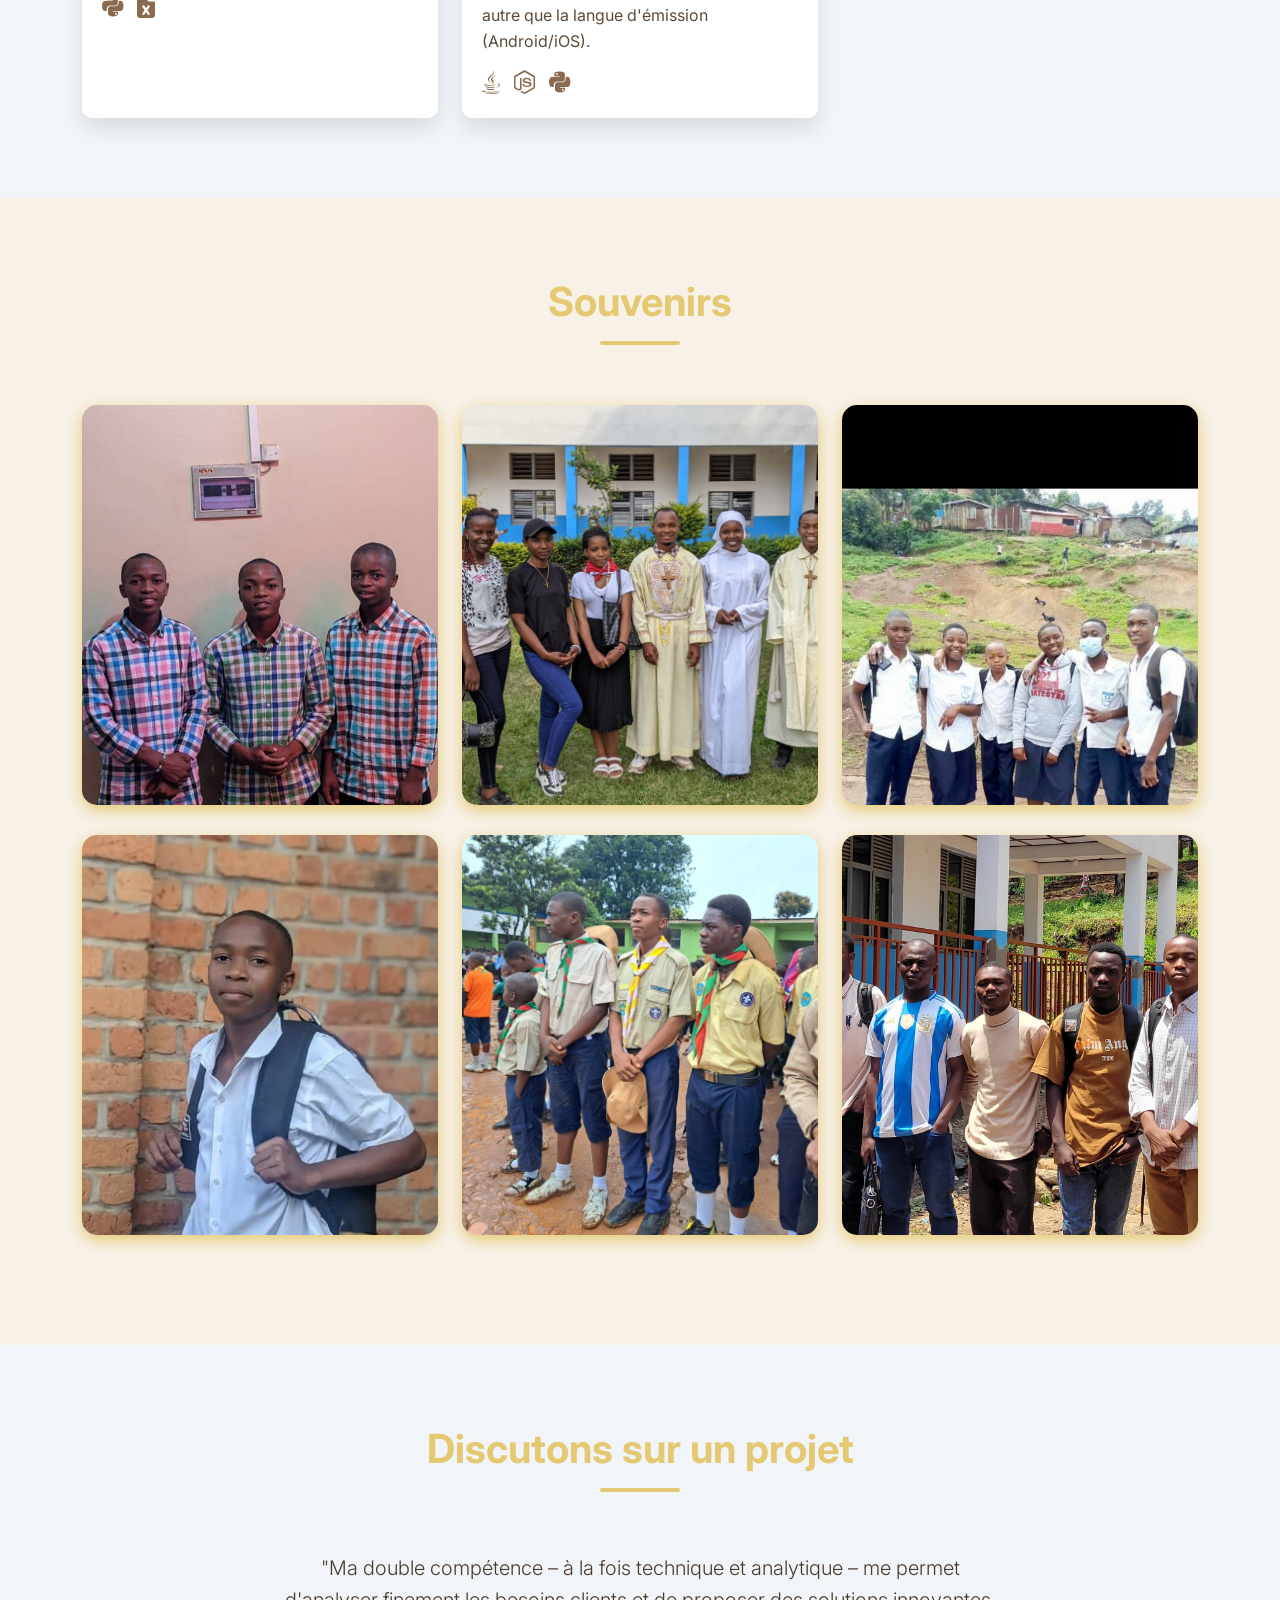
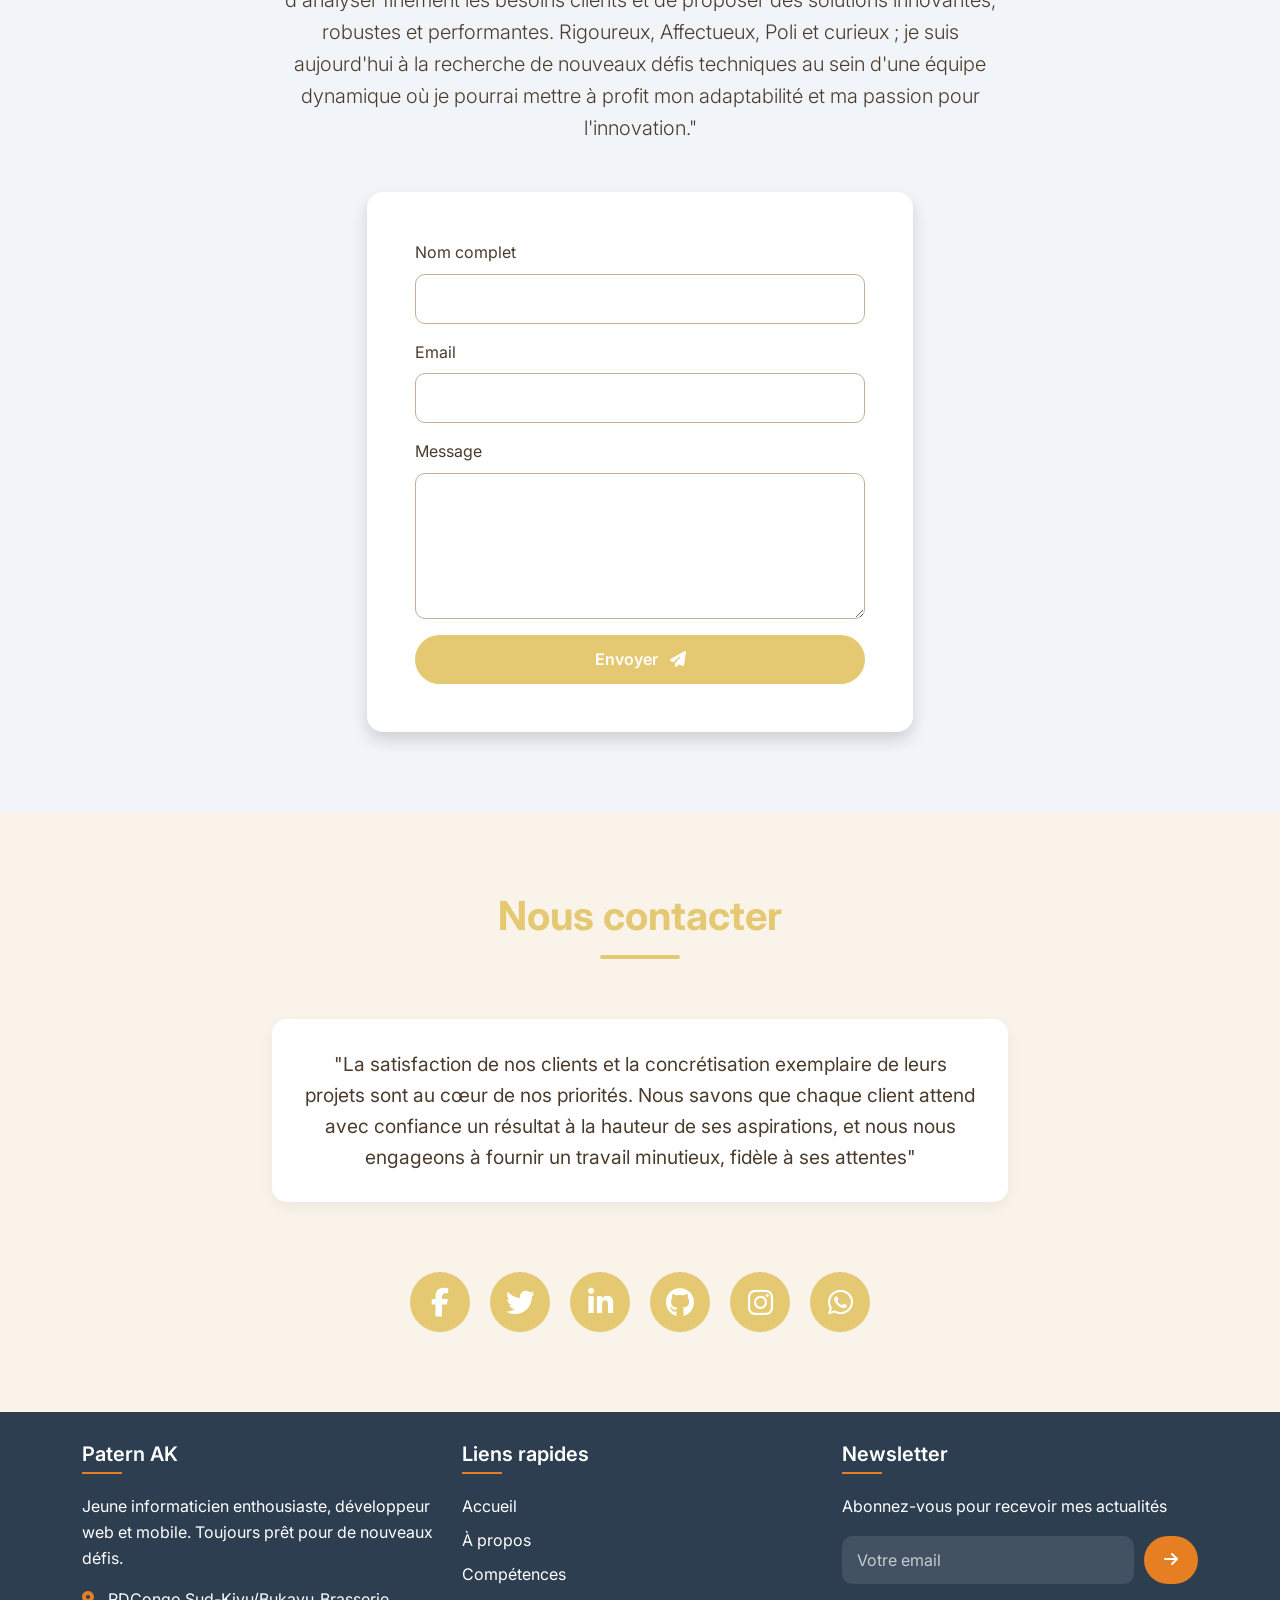
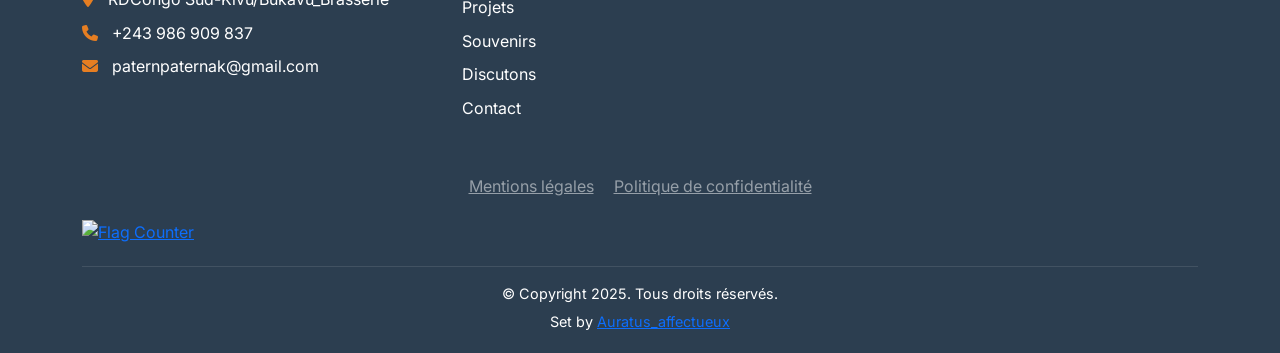
==== commit 9c04c63c: "Update index.html" ====
--- a/index.html
+++ b/index.html
@@ -15,7 +15,7 @@
     <link href="https://unpkg.com/aos@2.3.1/dist/aos.css" rel="stylesheet">
     <!-- Notre CSS personnalisé -->
     <link rel="stylesheet" href="style.css">
-    <link rel="icon" type="image/png" href="gred.png">
+    <link rel="icon" type="image/png" href="bred.png">
     <style>
         /* Ajustement pour le bouton dans la section à propos */
         .apropos-container {
@@ -120,7 +120,7 @@
                     <div class="apropos-container" data-aos="fade-up">
                         <p style="font-size: 1.2rem; line-height: 1.8; margin-bottom: 30px;">
                             Passionné par l'informatique depuis mon plus jeune âge, je suis actuellement en formation
-                            d'ingénieur avec une spécialisation en architectures modernes, cybersécurité (en formation)
+                            d'ingénieur avec une spécialisation en architectures modernes, cybersécurité
                             et
                             développement d'applications. Mon parcours m'a permis d'acquérir une solide expérience dans
                             la conception de sites web et d'applications mobiles, ainsi qu'une forte capacité à analyser
@@ -345,7 +345,7 @@
                         <img src="souvenir3.jpeg" alt="Souvenir 3" class="img-fluid">
                         <div class="souvenir-caption">
                             <h5>Visite à une amie éprouvée</h5>
-                            <p>En mars 2024</p>
+                            <p>En mars 2023</p>
                         </div>
                     </div>
                 </div>
@@ -553,16 +553,16 @@
         });
     </script>
 
-    <!-- ===== ASSISTANT IA AVEC CLOUDFLARE ===== -->
-
-    <!-- Interface du chatbot Cloudflare -->
+    <!-- ===== ASSISTANT IA (OPENAI DIRECT - SOLUTION 3) ===== -->
+
+    <!-- Interface du chatbot -->
     <div id="chatbot"
         style="position: fixed; bottom: 20px; right: 20px; width: 320px; background: white; border: 1px solid #ccc; border-radius: 10px; box-shadow: 0 5px 15px rgba(0,0,0,0.2); display: none; z-index: 9999;">
         <div style="background: #e4c972; color: white; padding: 12px; border-radius: 10px 10px 0 0; cursor: pointer; display: flex; justify-content: space-between; align-items: center;"
             onclick="toggleChat()">
             <span>💬 Assistant IA</span>
             <span
-                style="font-size: 12px; background: rgba(255,255,255,0.2); padding: 2px 8px; border-radius: 12px;">Cloudflare</span>
+                style="font-size: 12px; background: rgba(255,255,255,0.2); padding: 2px 8px; border-radius: 12px;">OpenAI</span>
         </div>
         <div id="chat-messages" style="height: 300px; overflow-y: auto; padding: 10px; background: #f9f9f9;"></div>
         <div style="display: flex; padding: 10px; border-top: 1px solid #ddd;">
@@ -599,30 +599,22 @@
             messagesDiv.scrollTop = messagesDiv.scrollHeight;
 
             try {
-                // --- CONFIGURATION CLOUDFLARE (avec vos identifiants) ---
-                const CF_ACCOUNT_ID = '8ccefe764ffda434f7fbe0198a8f99d4';
-                const CF_GATEWAY_ID = 'auratus';
-
                 // --- VOTRE CLÉ API OPENAI ---
                 const OPENAI_API_KEY = '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';
 
-                // Construction de l'URL Cloudflare
-                const CLOUDFLARE_URL = `https://gateway.ai.cloudflare.com/v1/${CF_ACCOUNT_ID}/${CF_GATEWAY_ID}/compat/chat/completions`;
-
-                console.log('Tentative de connexion à:', CLOUDFLARE_URL);
-
-                const response = await fetch(CLOUDFLARE_URL, {
+                // Appel direct à l'API OpenAI
+                const response = await fetch('https://api.openai.com/v1/chat/completions', {
                     method: 'POST',
                     headers: {
                         'Content-Type': 'application/json',
                         'Authorization': `Bearer ${OPENAI_API_KEY}`
                     },
                     body: JSON.stringify({
-                        model: 'openai/gpt-3.5-turbo',
+                        model: 'gpt-3.5-turbo',
                         messages: [
                             {
                                 role: 'system',
-                                content: 'Vous êtes un assistant utile pour le portfolio de Patern Paternak (Auratus Affectueux), un développeur web et mobile congolais. Répondez de manière concise et professionnelle.'
+                                content: 'Vous êtes un assistant utile pour le site de Patern Paternak (Auratus Affectueux), un développeur web et mobile congolais. Répondez de manière concise et professionnelle.'
                             },
                             { role: 'user', content: message }
                         ],
@@ -636,8 +628,8 @@
 
                 if (!response.ok) {
                     const errorText = await response.text();
-                    console.error('Erreur API Cloudflare:', response.status, errorText);
-                    throw new Error(`Erreur API: ${response.status}`);
+                    console.error('Erreur API OpenAI:', response.status, errorText);
+                    throw new Error(`Erreur ${response.status}`);
                 }
 
                 const data = await response.json();
@@ -647,11 +639,9 @@
                 messagesDiv.innerHTML += `<div style="text-align: left; margin: 5px;"><div style="background: #f1f5f9; color: #333; padding: 8px 12px; border-radius: 15px 15px 15px 0; display: inline-block; max-width: 80%;"><strong>IA:</strong> ${reply}</div></div>`;
 
             } catch (error) {
-                // Supprimer l'indicateur de chargement
                 document.getElementById('loading')?.remove();
-
-                console.error('Erreur attrapée:', error);
-                messagesDiv.innerHTML += `<div style="text-align: center; margin: 5px; color: #dc3545; font-style: italic;">❌ Erreur : impossible de contacter l'IA. Détail: ${error.message}</div>`;
+                console.error('Erreur:', error);
+                messagesDiv.innerHTML += `<div style="text-align: center; margin: 5px; color: #dc3545; font-style: italic;">❌ Erreur : ${error.message}</div>`;
             }
 
             messagesDiv.scrollTop = messagesDiv.scrollHeight;
@@ -660,4 +650,6 @@
 
 </body>
 
-</html>+</html>
+
+
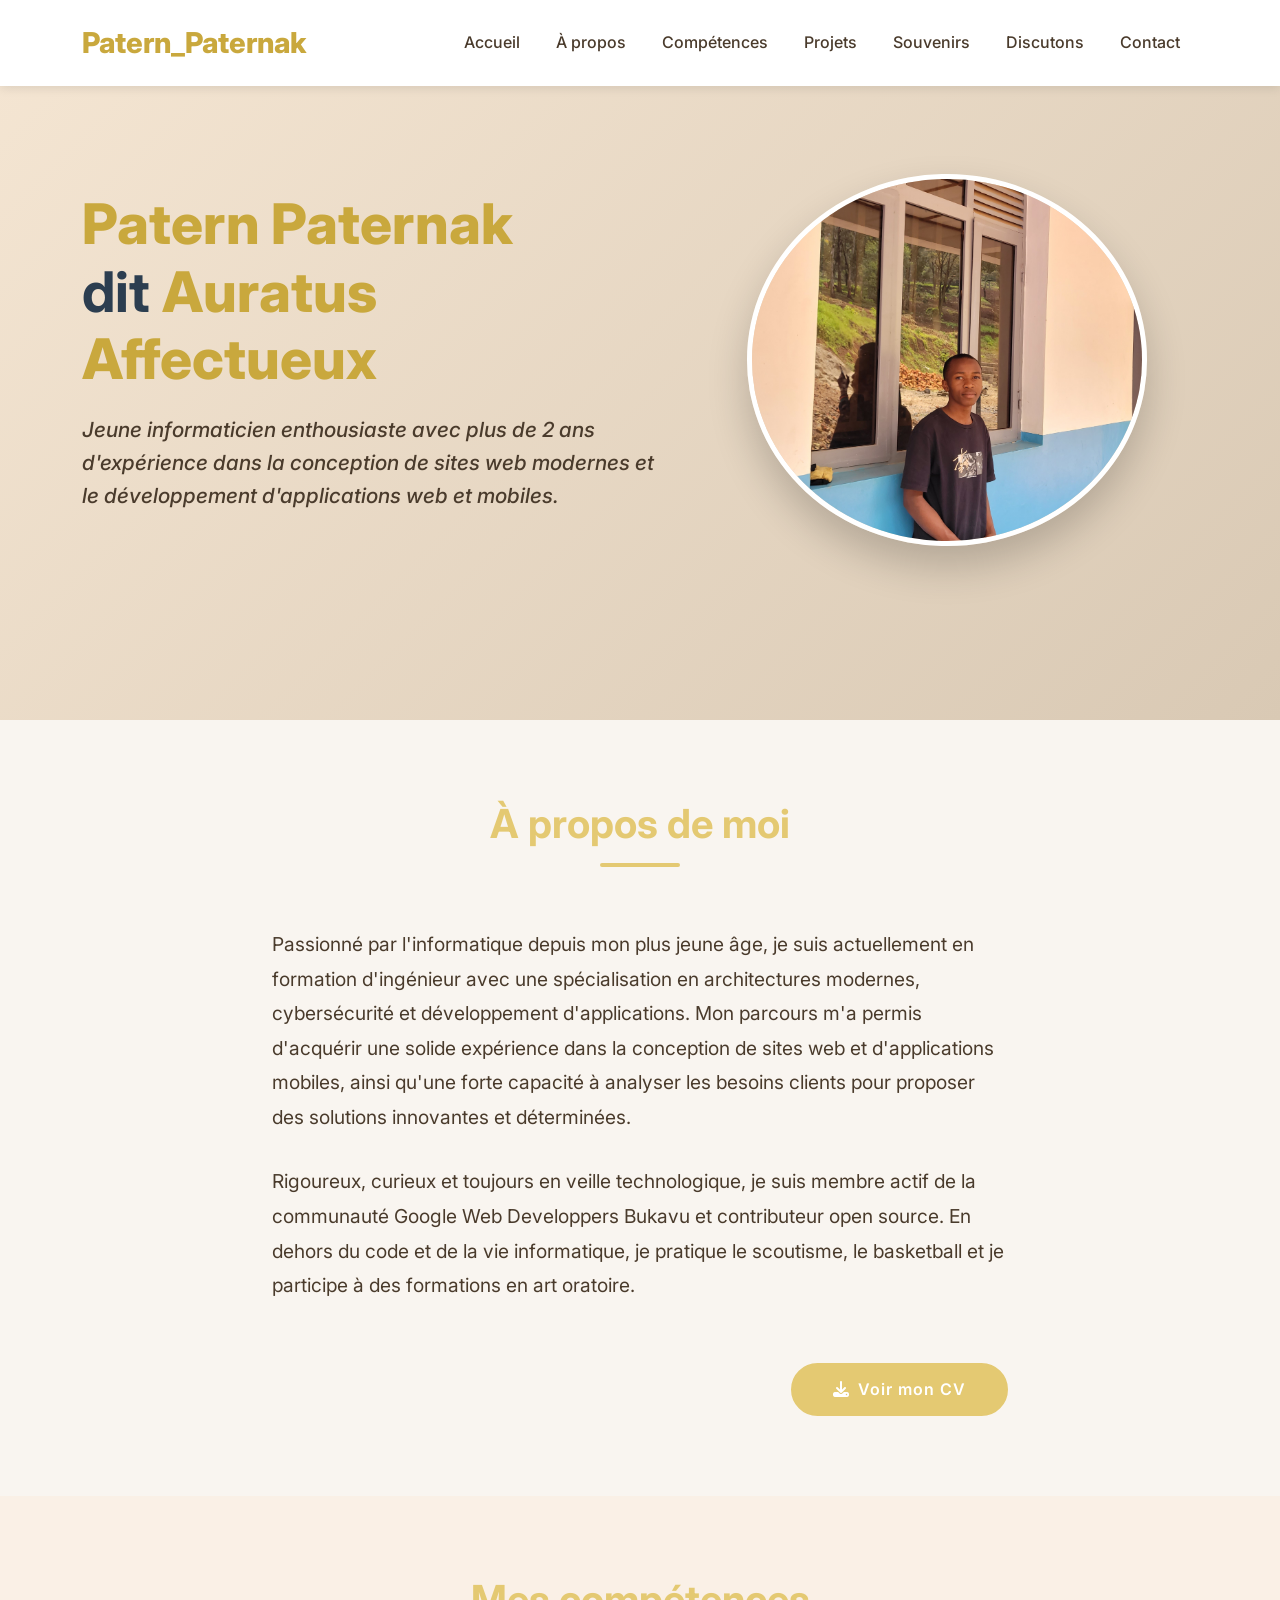
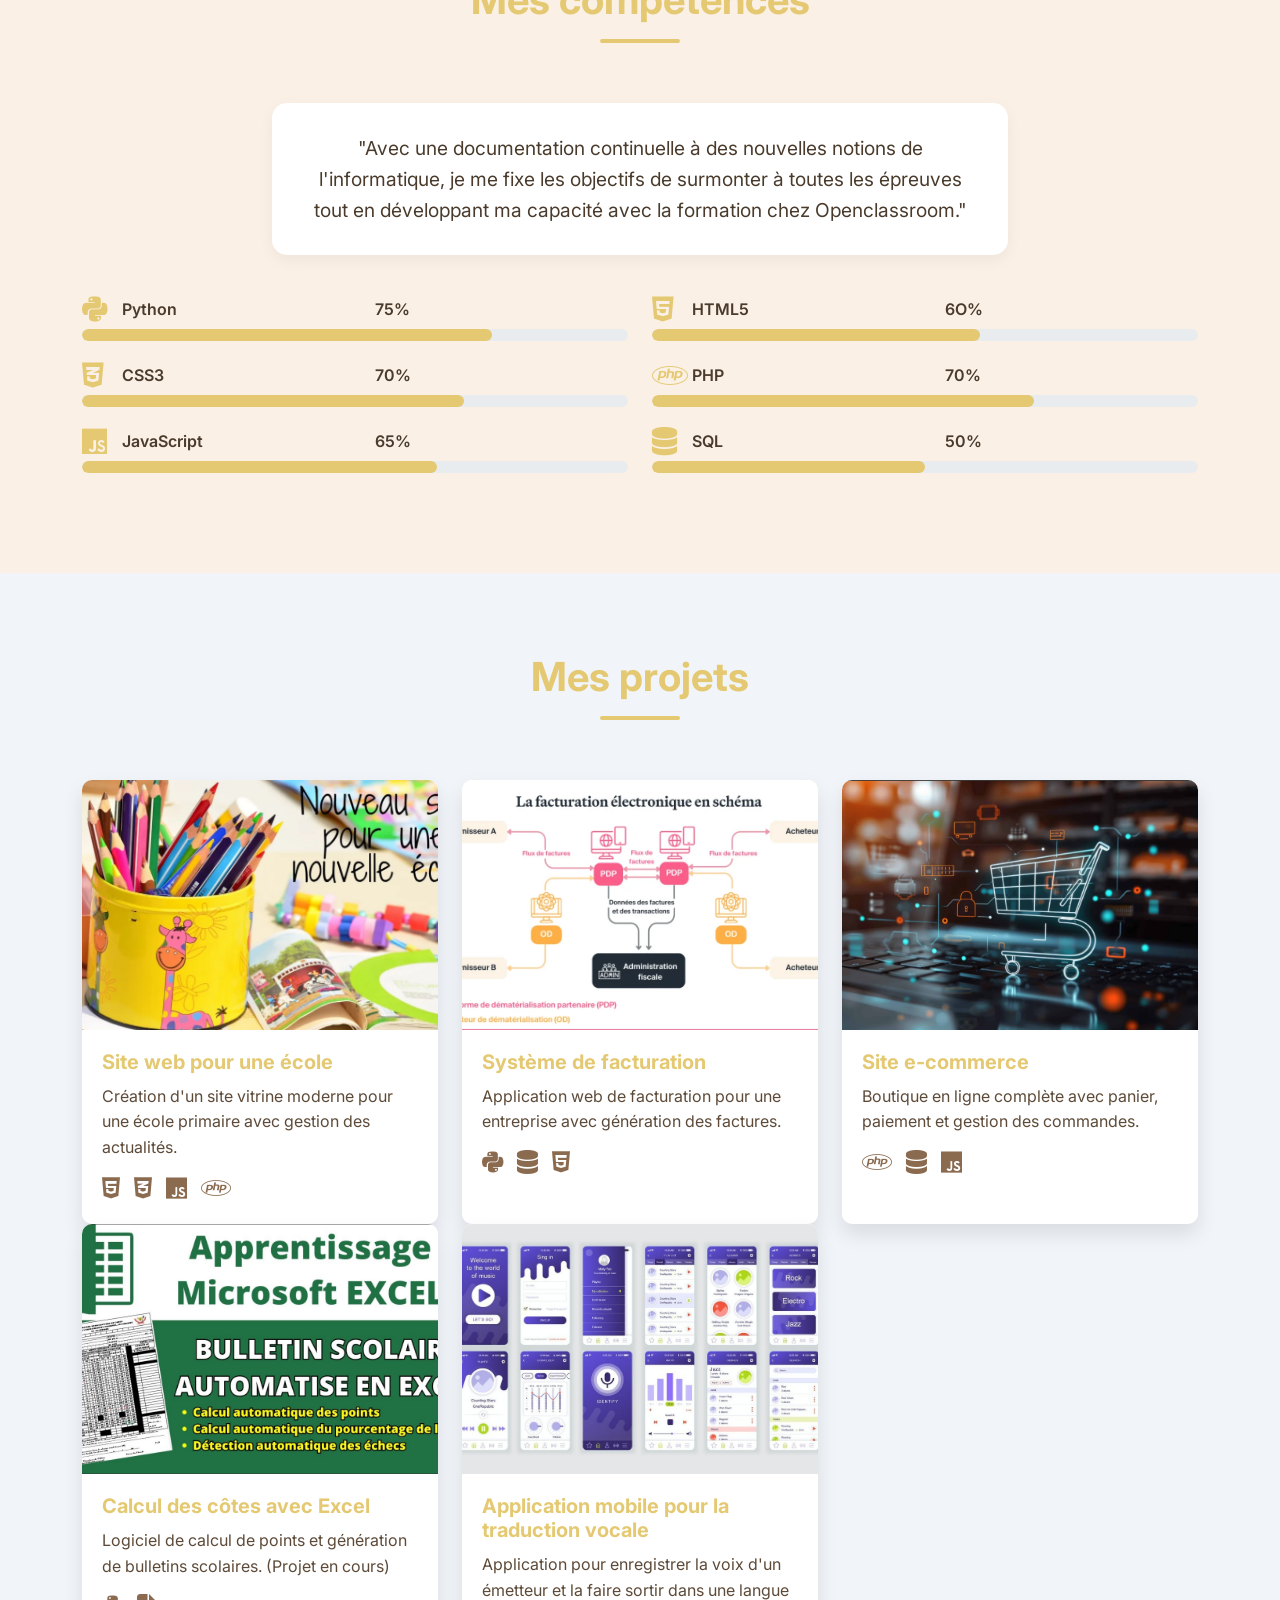
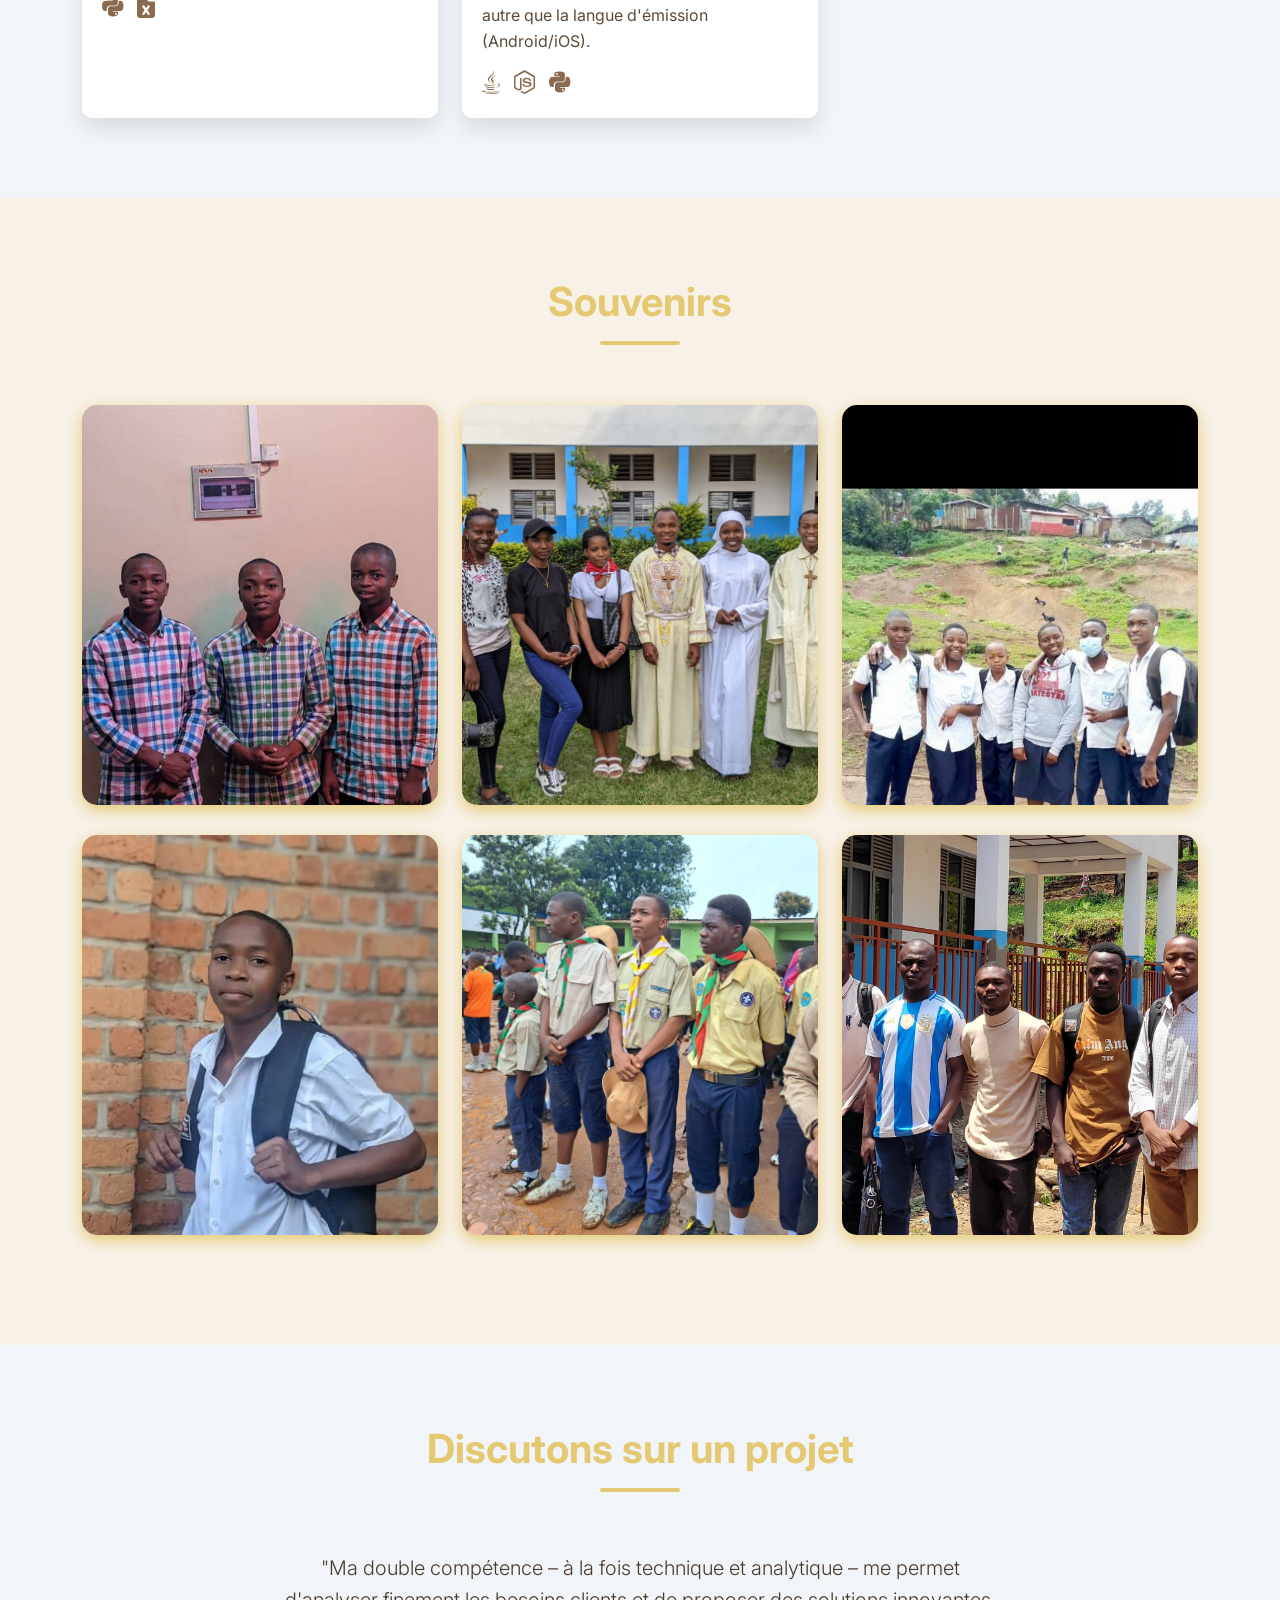
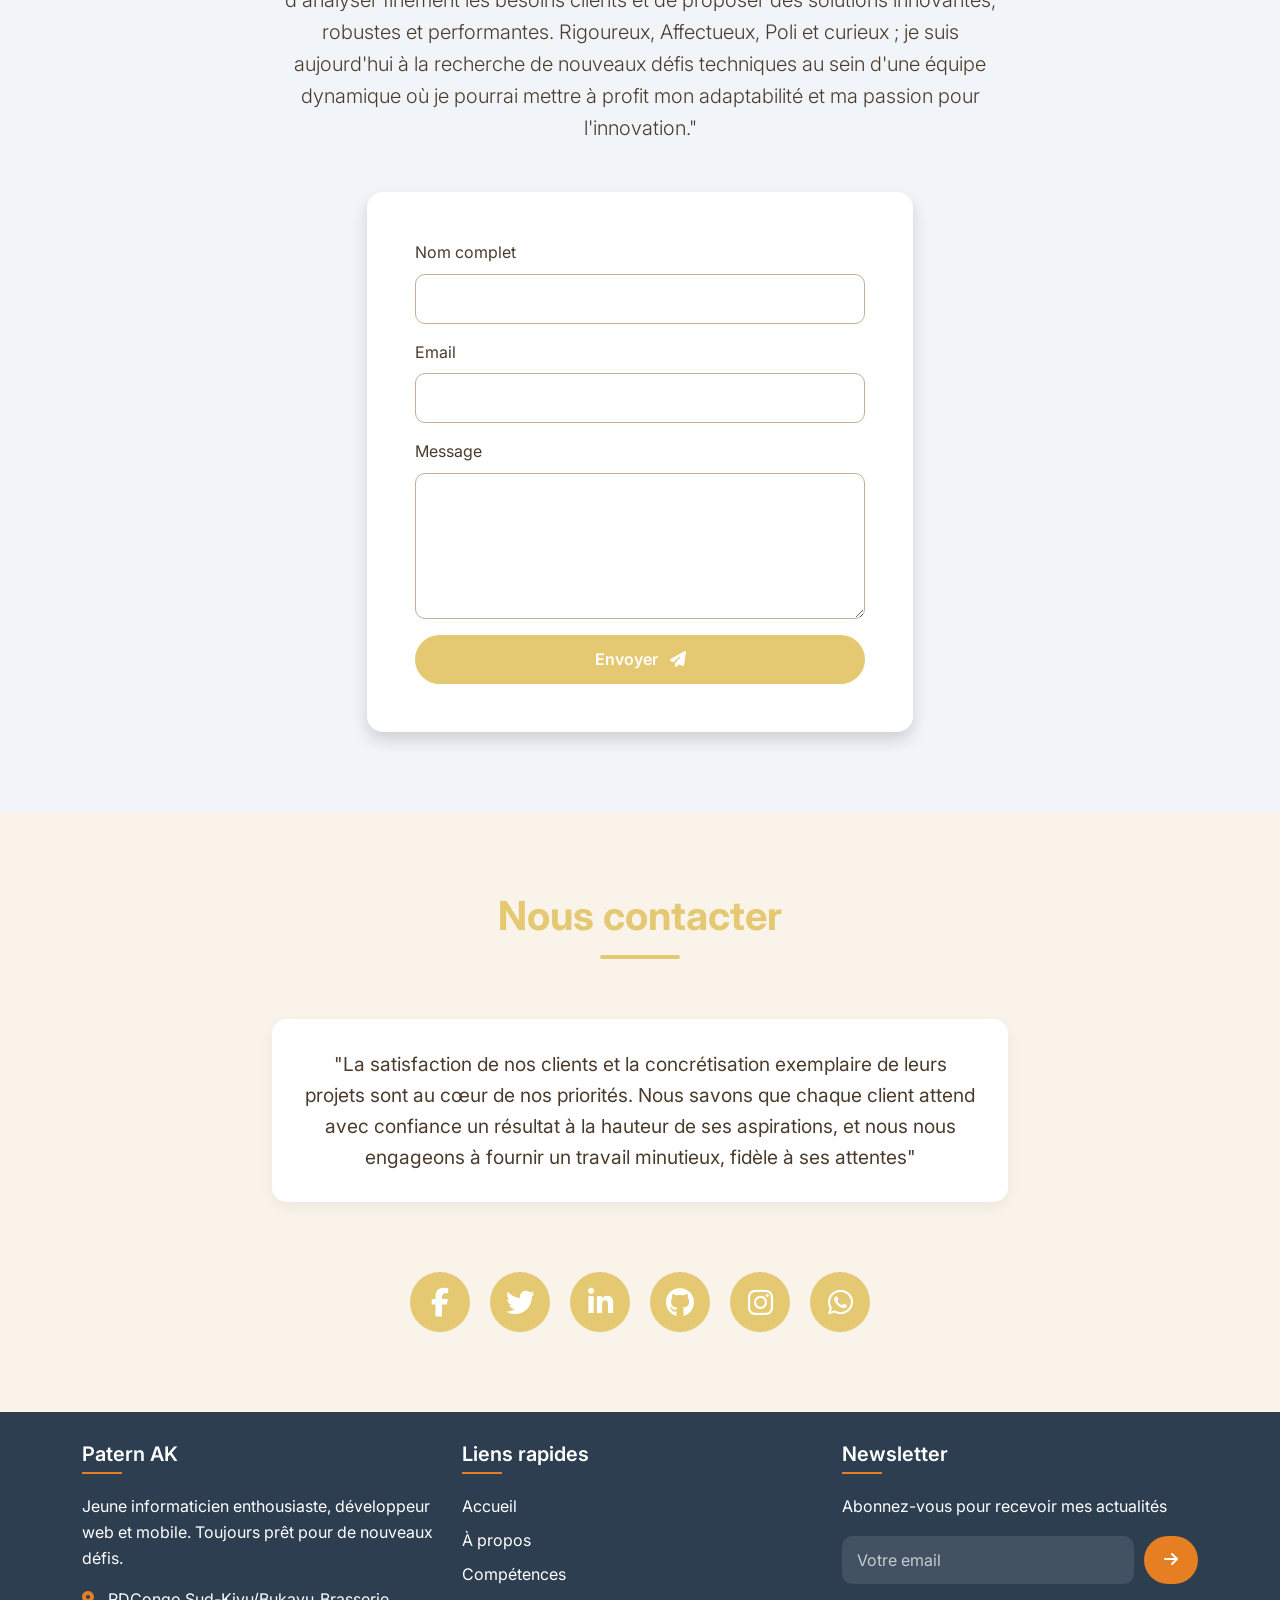
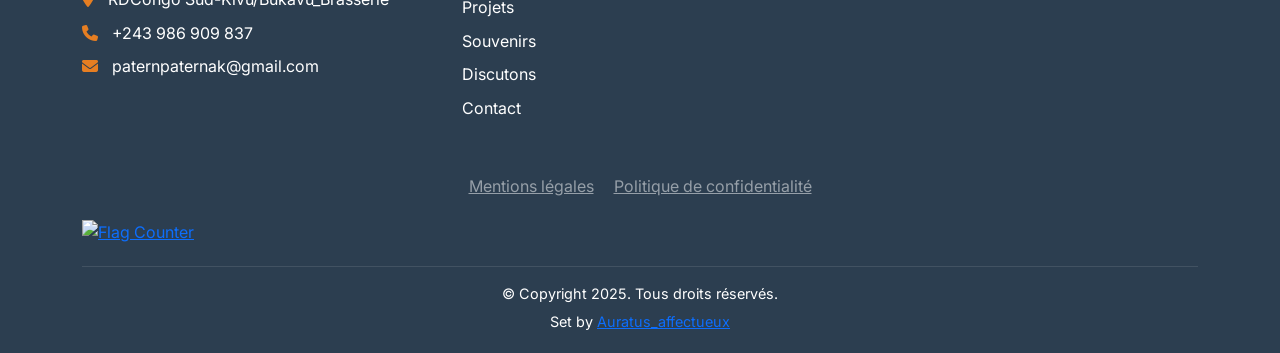
==== commit a8edba4d: "Update index.html" ====
--- a/index.html
+++ b/index.html
@@ -553,103 +553,10 @@
         });
     </script>
 
-    <!-- ===== ASSISTANT IA (OPENAI DIRECT - SOLUTION 3) ===== -->
-
-    <!-- Interface du chatbot -->
-    <div id="chatbot"
-        style="position: fixed; bottom: 20px; right: 20px; width: 320px; background: white; border: 1px solid #ccc; border-radius: 10px; box-shadow: 0 5px 15px rgba(0,0,0,0.2); display: none; z-index: 9999;">
-        <div style="background: #e4c972; color: white; padding: 12px; border-radius: 10px 10px 0 0; cursor: pointer; display: flex; justify-content: space-between; align-items: center;"
-            onclick="toggleChat()">
-            <span>💬 Assistant IA</span>
-            <span
-                style="font-size: 12px; background: rgba(255,255,255,0.2); padding: 2px 8px; border-radius: 12px;">OpenAI</span>
-        </div>
-        <div id="chat-messages" style="height: 300px; overflow-y: auto; padding: 10px; background: #f9f9f9;"></div>
-        <div style="display: flex; padding: 10px; border-top: 1px solid #ddd;">
-            <input type="text" id="chat-input" placeholder="Posez votre question..."
-                style="flex: 1; padding: 8px; border: 1px solid #ccc; border-radius: 20px; margin-right: 5px;">
-            <button onclick="sendMessage()"
-                style="background: #e4c972; color: white; border: none; border-radius: 50%; width: 40px; height: 40px; cursor: pointer;">➤</button>
-        </div>
-    </div>
-
-    <!-- Bouton pour ouvrir le chat -->
-    <button onclick="toggleChat()"
-        style="position: fixed; bottom: 20px; right: 20px; background: #e4c972; color: white; border: none; border-radius: 50%; width: 60px; height: 60px; font-size: 24px; cursor: pointer; box-shadow: 0 5px 15px rgba(0,0,0,0.2); z-index: 9998;">💬</button>
-
-    <script>
-        function toggleChat() {
-            var chat = document.getElementById('chatbot');
-            chat.style.display = chat.style.display === 'none' ? 'block' : 'none';
-        }
-
-        async function sendMessage() {
-            var input = document.getElementById('chat-input');
-            var message = input.value.trim();
-            if (!message) return;
-
-            var messagesDiv = document.getElementById('chat-messages');
-
-            // Afficher le message de l'utilisateur
-            messagesDiv.innerHTML += `<div style="text-align: right; margin: 5px;"><div style="background: #e4c972; color: white; padding: 8px 12px; border-radius: 15px 15px 0 15px; display: inline-block; max-width: 80%;"><strong>Vous:</strong> ${message}</div></div>`;
-            input.value = '';
-
-            // Afficher un indicateur de chargement
-            messagesDiv.innerHTML += `<div id="loading" style="text-align: left; margin: 5px;"><div style="background: #f1f5f9; color: #666; padding: 8px 12px; border-radius: 15px 15px 15px 0; display: inline-block;">IA réfléchit...</div></div>`;
-            messagesDiv.scrollTop = messagesDiv.scrollHeight;
-
-            try {
-                // --- VOTRE CLÉ API OPENAI ---
-                const OPENAI_API_KEY = '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';
-
-                // Appel direct à l'API OpenAI
-                const response = await fetch('https://api.openai.com/v1/chat/completions', {
-                    method: 'POST',
-                    headers: {
-                        'Content-Type': 'application/json',
-                        'Authorization': `Bearer ${OPENAI_API_KEY}`
-                    },
-                    body: JSON.stringify({
-                        model: 'gpt-3.5-turbo',
-                        messages: [
-                            {
-                                role: 'system',
-                                content: 'Vous êtes un assistant utile pour le site de Patern Paternak (Auratus Affectueux), un développeur web et mobile congolais. Répondez de manière concise et professionnelle.'
-                            },
-                            { role: 'user', content: message }
-                        ],
-                        max_tokens: 200,
-                        temperature: 0.7
-                    })
-                });
-
-                // Supprimer l'indicateur de chargement
-                document.getElementById('loading')?.remove();
-
-                if (!response.ok) {
-                    const errorText = await response.text();
-                    console.error('Erreur API OpenAI:', response.status, errorText);
-                    throw new Error(`Erreur ${response.status}`);
-                }
-
-                const data = await response.json();
-                var reply = data.choices[0].message.content;
-
-                // Afficher la réponse
-                messagesDiv.innerHTML += `<div style="text-align: left; margin: 5px;"><div style="background: #f1f5f9; color: #333; padding: 8px 12px; border-radius: 15px 15px 15px 0; display: inline-block; max-width: 80%;"><strong>IA:</strong> ${reply}</div></div>`;
-
-            } catch (error) {
-                document.getElementById('loading')?.remove();
-                console.error('Erreur:', error);
-                messagesDiv.innerHTML += `<div style="text-align: center; margin: 5px; color: #dc3545; font-style: italic;">❌ Erreur : ${error.message}</div>`;
-            }
-
-            messagesDiv.scrollTop = messagesDiv.scrollHeight;
-        }
-    </script>
 
 </body>
 
 </html>
 
 
+
